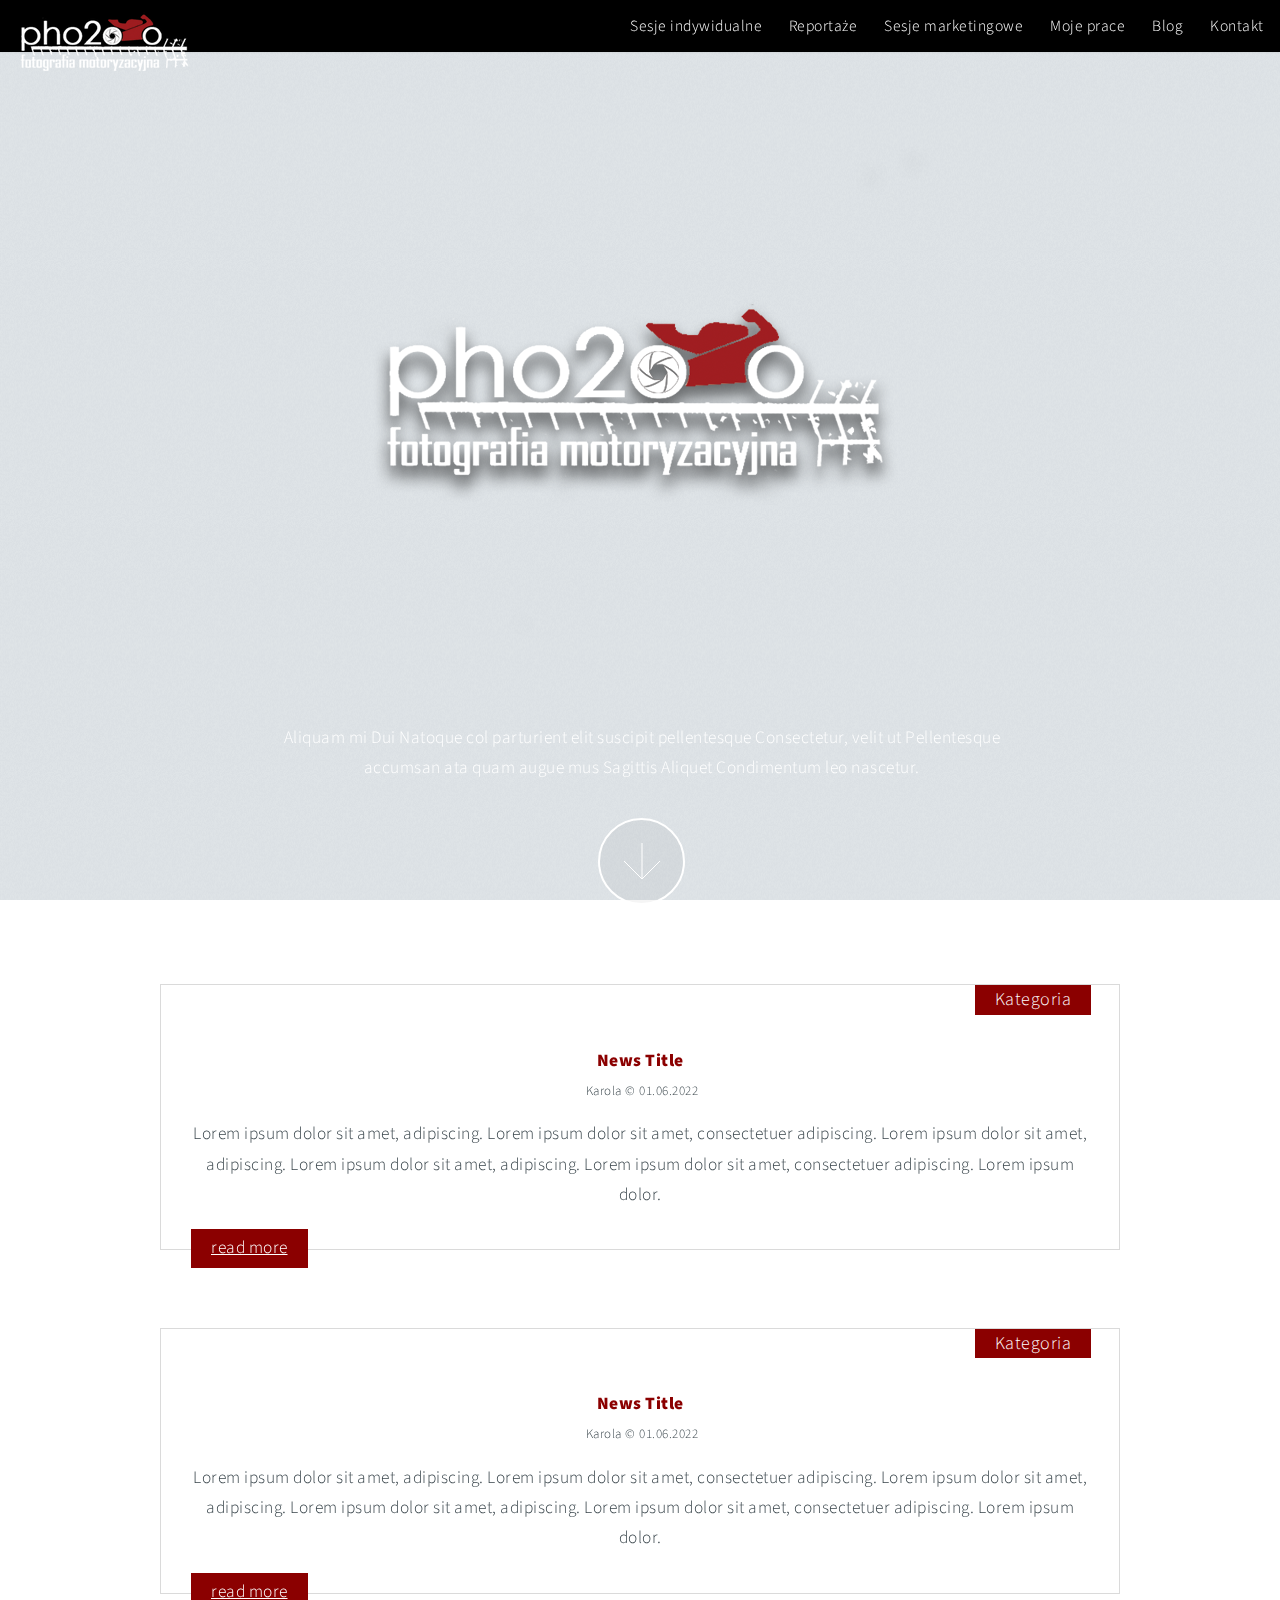
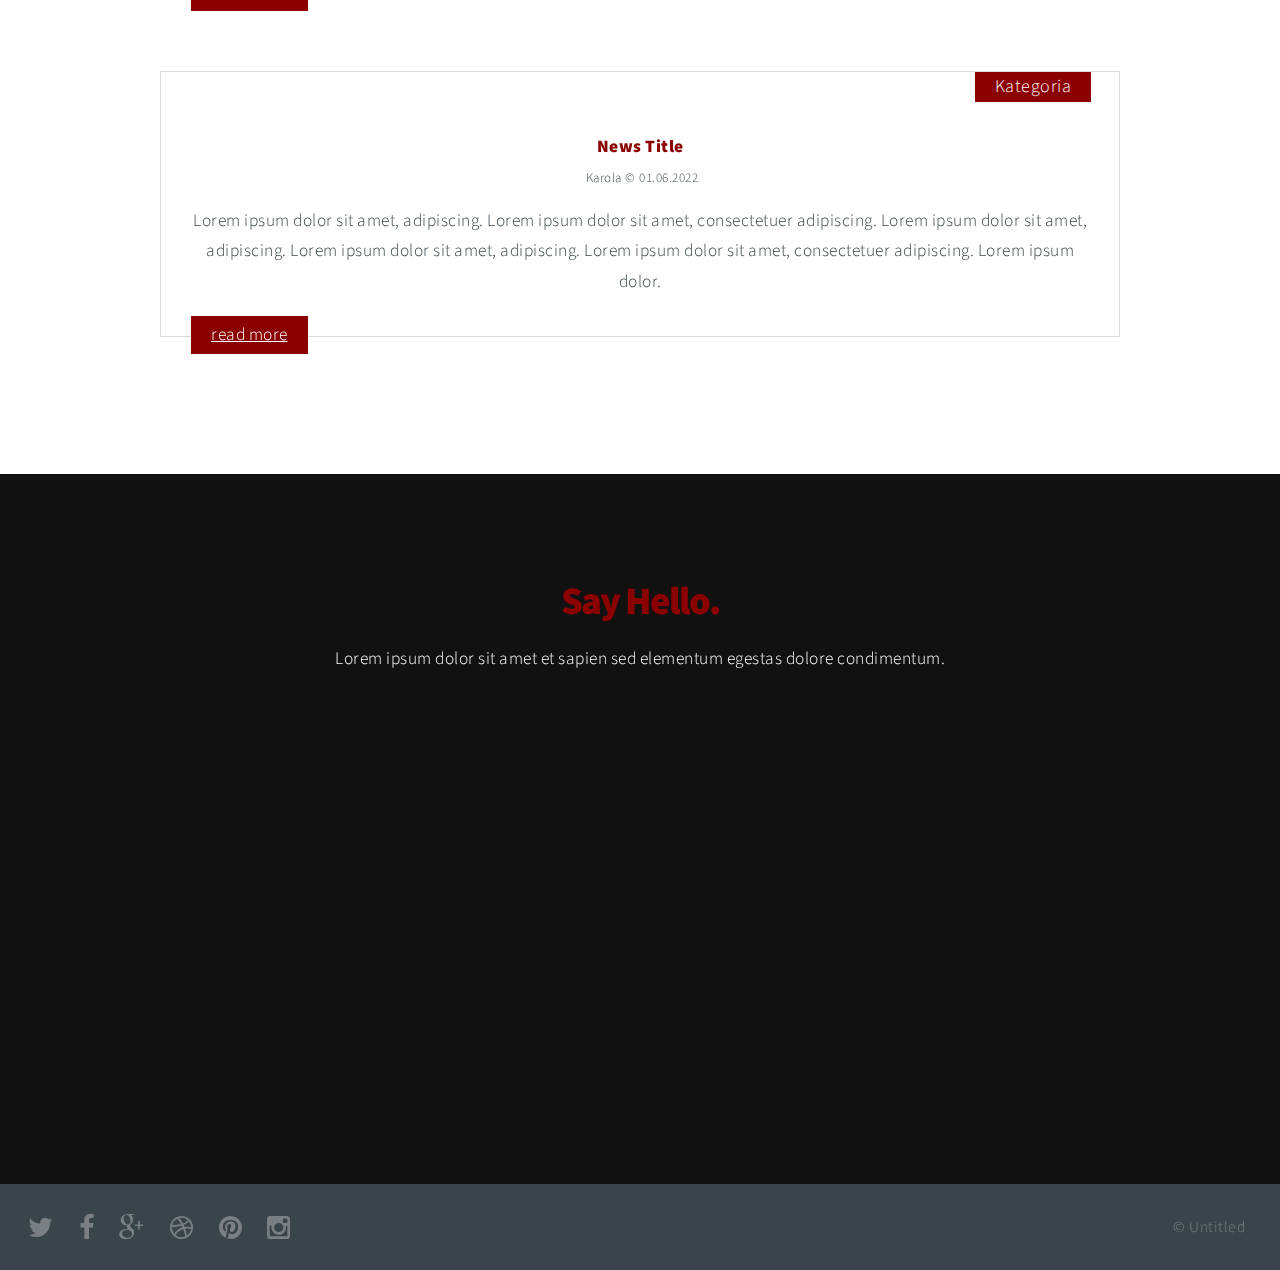
==== blog.html @ a1e2194d "first commit" ====
<!DOCTYPE HTML>
<!--
	Big Picture by Pixelarity
	pixelarity.com @pixelarity
	License: pixelarity.com/license
-->
<html>
	<head>
		<title>Untitled</title>
		<meta charset="utf-8" />
		<meta name="viewport" content="width=device-width, initial-scale=1" />
		<!--[if lte IE 8]><script src="assets/js/ie/html5shiv.js"></script><![endif]-->
		<link rel="stylesheet" href="assets/css/main.css" />
		<!--[if lte IE 8]><link rel="stylesheet" href="assets/css/ie8.css" /><![endif]-->
		<!--[if lte IE 9]><link rel="stylesheet" href="assets/css/ie9.css" /><![endif]-->
	</head>
	<body>

		<!-- Header -->
		<header id="header">
			<!-- Logo -->
				
			<a href="./index.html"><img style="margin-left: 20px;" src="images/logo/logo-biale.png"></a>	
			
			<!-- Nav -->
		
				  <nav id="nav">
					<ul>
						<li><a href="#one">Sesje indywidualne</a></li>
						<li><a href="#two">Reportaże</a></li>
						<li><a href="#three">Sesje marketingowe</a></li>
						<li><a href="#work">Moje prace</a></li>
						<li><a href="./blog.html">Blog</a></li>
						<li><a href="#contact">Kontakt</a></li>
					</ul>
				</nav>

		</header>

		<!-- Intro -->
			<section id="intro" class="main style1 dark fullscreen">
				<div class="content container 75%">
					<header>
						<img src="images/logo/cien.png">
					</header>
					<p>Aliquam mi Dui Natoque col parturient elit suscipit pellentesque Consectetur, velit ut Pellentesque accumsan ata quam augue mus Sagittis Aliquet Condimentum leo nascetur.</p>
					<footer>
						<a href="#blogCarousel" class="button style2 down">More</a>
					</footer>
				</div>
			</section>

			<div class="container cta-100 ">
				<div class="container">
				  <div class="row blog">
					<div class="col-md-12">
					  <div id="blogCarousel" class="carousel slide container-blog" data-ride="carousel">
						<ol class="carousel-indicators">
						  
						</ol>
						<!-- Carousel items -->
						<div class="carousel-inner">
						  <div class="carousel-item active">
							<div class="row">
							  <div class="col-md-4" >
								<div class="item-box-blog">
								  <div class="item-box-blog-image">
									<!--Date-->
									<div class="item-box-blog-date bg-blue-ui white"> <span class="mon">Kategoria</span> </div>
									
									<!--Image-->
									<figure> <img alt="" src="https://cdn.pixabay.com/photo/2017/02/08/14/25/computer-2048983_960_720.jpg"> </figure>
								  </div>
								  <div class="item-box-blog-body">
									<!--Heading-->
									<div class="item-box-blog-heading">
									  <a href="#" tabindex="0">
										<h5>News Title</h5>
									  </a>
									</div>
									<!--Data-->
									<div class="item-box-blog-data" style="padding: px 15px;">
									  <p><i class="fa fa-user-o"></i> Karola  &#169; 01.06.2022</p>
									</div>
									<!--Text-->
									<div class="item-box-blog-text">
									  <p>Lorem ipsum dolor sit amet, adipiscing. Lorem ipsum dolor sit amet, consectetuer adipiscing. Lorem ipsum dolor sit amet, adipiscing. Lorem ipsum dolor sit amet, adipiscing. Lorem ipsum dolor sit amet, consectetuer adipiscing. Lorem ipsum dolor.</p>
									</div>
									<div class="mt"> <a href="#" tabindex="0" class="btn bg-blue-ui white read">read more</a> </div>
									<!--Read More Button-->
								  </div>
								  
								</div>
							  </div>
							  <div class="col-md-4" >
								<div class="item-box-blog">
								  <div class="item-box-blog-image">
									<!--Date-->
									<div class="item-box-blog-date bg-blue-ui white"> <span class="mon">Kategoria</span> </div>
								
									<!--Image-->
									<figure> <img alt="" src="https://cdn.pixabay.com/photo/2017/02/08/14/25/computer-2048983_960_720.jpg"> </figure>
								  </div>
								  <div class="item-box-blog-body">
									<!--Heading-->
									<div class="item-box-blog-heading">
									  <a href="#" tabindex="0">
										<h5>News Title</h5>
									  </a>
									</div>
									<!--Data-->
									<div class="item-box-blog-data" style="padding: px 15px;">
										<p><i class="fa fa-user-o"></i> Karola  &#169; 01.06.2022</p>
									</div>
									<!--Text-->
									<div class="item-box-blog-text">
									  <p>Lorem ipsum dolor sit amet, adipiscing. Lorem ipsum dolor sit amet, consectetuer adipiscing. Lorem ipsum dolor sit amet, adipiscing. Lorem ipsum dolor sit amet, adipiscing. Lorem ipsum dolor sit amet, consectetuer adipiscing. Lorem ipsum dolor.</p>
									</div>
									<div class="mt"> <a href="#" tabindex="0" class="btn bg-blue-ui white read">read more</a> </div>
									<!--Read More Button-->
								  </div>
								  
								</div>
							  </div>

							  <div class="col-md-4" >
								<div class="item-box-blog">
								  <div class="item-box-blog-image">
									<!--Date-->
									<div class="item-box-blog-date bg-blue-ui white"> <span class="mon">Kategoria</span> </div>
									<!--Image-->
									<figure> <img alt="" src="https://cdn.pixabay.com/photo/2017/02/08/14/25/computer-2048983_960_720.jpg"> </figure>
								  </div>
								  <div class="item-box-blog-body">
									<!--Heading-->
									<div class="item-box-blog-heading">
									  <a href="#" tabindex="0">
										<h5>News Title</h5>
									  </a>
									</div>
									<!--Data-->
									<div class="item-box-blog-data" style="padding: px 15px;">
										<p><i class="fa fa-user-o"></i> Karola  &#169; 01.06.2022</p>
									</div>
									<!--Text-->
									<div class="item-box-blog-text">
									  <p>Lorem ipsum dolor sit amet, adipiscing. Lorem ipsum dolor sit amet, consectetuer adipiscing. Lorem ipsum dolor sit amet, adipiscing. Lorem ipsum dolor sit amet, adipiscing. Lorem ipsum dolor sit amet, consectetuer adipiscing. Lorem ipsum dolor.</p>
									</div>
									<div class="mt"> <a href="#" tabindex="0" class="btn bg-blue-ui white read">read more</a> </div>
									<!--Read More Button-->
								  </div>
								</div>
							  </div>
							  
							</div>
							
							<!--.row-->
						  </div>
						  <!--.item-->
						</div>
						<!--.carousel-inner-->
					  </div>
					  <!--.Carousel-->
					</div>
				  </div>
				</div>
			  </div>
		   

		<!-- Contact -->
			<section id="contact" class="main style3 secondary">
				<div class="content container">
					  
					<header>
						<h2>Say Hello.</h2>
						<p>Lorem ipsum dolor sit amet et sapien sed elementum egestas dolore condimentum.</p>
					</header>
					<div class="box container 75%">

					<!-- Contact Form -->
							<form method="post" action="#">
								<div class="row 50%">
									<div class="6u 12u(mobile)"><input type="text" name="name" placeholder="Name" /></div>
									<div class="6u 12u(mobile)"><input type="email" name="email" placeholder="Email" /></div>
								</div>
								<div class="row 50%">
									<div class="12u"><textarea name="message" placeholder="Message" rows="6"></textarea></div>
								</div>
								<div class="row">
									<div class="12u">
										<ul class="actions">
											<li><input type="submit" value="Send Message" /></li>
										</ul>
									</div>
								</div>
							</form>

					</div>
				</div>
			</section>

		<!-- Footer -->
			<footer id="footer">

				<!-- Icons -->
					<ul class="actions">
						<li><a href="#" class="icon fa-twitter"><span class="label">Twitter</span></a></li>
						<li><a href="#" class="icon fa-facebook"><span class="label">Facebook</span></a></li>
						<li><a href="#" class="icon fa-google-plus"><span class="label">Google+</span></a></li>
						<li><a href="#" class="icon fa-dribbble"><span class="label">Dribbble</span></a></li>
						<li><a href="#" class="icon fa-pinterest"><span class="label">Pinterest</span></a></li>
						<li><a href="#" class="icon fa-instagram"><span class="label">Instagram</span></a></li>
					</ul>

				<!-- Menu -->
					<ul class="menu">
						<li>&copy; Untitled</li>
					</ul>

			</footer>

		<!-- Scripts -->
			<script src="assets/js/jquery.min.js"></script>
			<script src="assets/js/jquery.poptrox.min.js"></script>
			<script src="assets/js/jquery.scrolly.min.js"></script>
			<script src="assets/js/jquery.scrollex.min.js"></script>
			<script src="assets/js/skel.min.js"></script>
			<script src="assets/js/util.js"></script>
			<!--[if lte IE 8]><script src="assets/js/ie/respond.min.js"></script><![endif]-->
			<script src="assets/js/main.js"></script>

	</body>
</html>
---- assets/css/main.css ----
@import url("http://fonts.googleapis.com/css?family=Source+Sans+Pro:300,900");
@import url("font-awesome.min.css");

/*
	Big Picture by Pixelarity
	pixelarity.com @pixelarity
	License: pixelarity.com/license
*/

/* Reset */

	html, body, div, span, applet, object, iframe, h1, h2, h3, h4, h5, h6, p, blockquote, pre, a, abbr, acronym, address, big, cite, code, del, dfn, em, img, ins, kbd, q, s, samp, small, strike, strong, sub, sup, tt, var, b, u, i, center, dl, dt, dd, ol, ul, li, fieldset, form, label, legend, table, caption, tbody, tfoot, thead, tr, th, td, article, aside, canvas, details, embed, figure, figcaption, footer, header, hgroup, menu, nav, output, ruby, section, summary, time, mark, audio, video {
		margin: 0;
		padding: 0;
		border: 0;
		font-size: 100%;
		font: inherit;
		vertical-align: baseline;
	}

	article, aside, details, figcaption, figure, footer, header, hgroup, menu, nav, section {
		display: block;
	}

	body {
		line-height: 1;
	}

	ol, ul {
		list-style: none;
	}

	blockquote, q {
		quotes: none;
	}

	blockquote:before, blockquote:after, q:before, q:after {
		content: '';
		content: none;
	}

	table {
		border-collapse: collapse;
		border-spacing: 0;
	}

	body {
		-webkit-text-size-adjust: none;
	}

/* Box Model */

	*, *:before, *:after {
		-moz-box-sizing: border-box;
		-webkit-box-sizing: border-box;
		box-sizing: border-box;
	}

/* Containers */

	.container {
		margin-left: auto;
		margin-right: auto;
	}

	.container.\31 25\25 {
		width: 100%;
		max-width: 1800px;
		min-width: 1440px;
	}

	.container.\37 5\25 {
		width: 1080px;
	}

	.container.\35 0\25 {
		width: 720px;
	}

	.container.\32 5\25 {
		width: 360px;
	}

	.container {
		width: 1440px;
	}

	@media screen and (max-width: 1920px) {

		.container.\31 25\25 {
			width: 100%;
			max-width: 1700px;
			min-width: 1360px;
		}

		.container.\37 5\25 {
			width: 1020px;
		}

		.container.\35 0\25 {
			width: 680px;
		}

		.container.\32 5\25 {
			width: 340px;
		}

		.container {
			width: 1360px;
		}

	}

	@media screen and (max-width: 1680px) {

		.container.\31 25\25 {
			width: 100%;
			max-width: 1500px;
			min-width: 1200px;
		}

		.container.\37 5\25 {
			width: 900px;
		}

		.container.\35 0\25 {
			width: 600px;
		}

		.container.\32 5\25 {
			width: 300px;
		}

		.container {
			width: 1200px;
		}

	}

	@media screen and (max-width: 1280px) {

		.container.\31 25\25 {
			width: 100%;
			max-width: 1200px;
			min-width: 960px;
		}

		.container.\37 5\25 {
			width: 720px;
		}

		.container.\35 0\25 {
			width: 480px;
		}

		.container.\32 5\25 {
			width: 240px;
		}

		.container {
			width: 960px;
		}

	}

	@media screen and (max-width: 1000px) {

		.container.\31 25\25 {
			width: 100%;
			max-width: 118.75%;
			min-width: 95%;
		}

		.container.\37 5\25 {
			width: 71.25%;
		}

		.container.\35 0\25 {
			width: 47.5%;
		}

		.container.\32 5\25 {
			width: 23.75%;
		}

		.container {
			width: 95%;
		}

	}

	@media screen and (max-width: 736px) {

		.container.\31 25\25 {
			width: 100%;
			max-width: 118.75%;
			min-width: 95%;
		}

		.container.\37 5\25 {
			width: 71.25%;
		}

		.container.\35 0\25 {
			width: 47.5%;
		}

		.container.\32 5\25 {
			width: 23.75%;
		}

		.container {
			width: 95%;
		}

	}

	@media screen and (max-width: 480px) {

		.container.\31 25\25 {
			width: 100%;
			max-width: 118.75%;
			min-width: 95%;
		}

		.container.\37 5\25 {
			width: 71.25%;
		}

		.container.\35 0\25 {
			width: 47.5%;
		}

		.container.\32 5\25 {
			width: 23.75%;
		}

		.container {
			width: 95% !important;
		}

	}

/* Grid */

	.row {
		border-bottom: solid 1px transparent;
		-moz-box-sizing: border-box;
		-webkit-box-sizing: border-box;
		box-sizing: border-box;
	}

	.row > * {
		float: left;
		-moz-box-sizing: border-box;
		-webkit-box-sizing: border-box;
		box-sizing: border-box;
	}

	.row:after, .row:before {
		content: '';
		display: block;
		clear: both;
		height: 0;
	}

	.row.uniform > * > :first-child {
		margin-top: 0;
	}

	.row.uniform > * > :last-child {
		margin-bottom: 0;
	}

	.row.\30 \25 > * {
		padding: 10px 10px 0 0px;
	}

	.row.\30 \25 {
		margin: 0px 0 -1px 0px;
	}

	.row.uniform.\30 \25 > * {
		padding: 0px 0 0 0px;
	}

	.row.uniform.\30 \25 {
		margin: 0px 0 -1px 0px;
	}

	.row > * {
		padding: 40px 0 0 40px;
	}

	.row {
		margin: -40px 0 -1px -40px;
	}

	.row.uniform > * {
		padding: 40px 0 0 40px;
	}

	.row.uniform {
		margin: -40px 0 -1px -40px;
	}

	.row.\32 00\25 > * {
		padding: 80px 0 0 80px;
	}

	.row.\32 00\25 {
		margin: -80px 0 -1px -80px;
	}

	.row.uniform.\32 00\25 > * {
		padding: 80px 0 0 80px;
	}

	.row.uniform.\32 00\25 {
		margin: -80px 0 -1px -80px;
	}

	.row.\31 50\25 > * {
		padding: 60px 0 0 60px;
	}

	.row.\31 50\25 {
		margin: -60px 0 -1px -60px;
	}

	.row.uniform.\31 50\25 > * {
		padding: 60px 0 0 60px;
	}

	.row.uniform.\31 50\25 {
		margin: -60px 0 -1px -60px;
	}

	.row.\35 0\25 > * {
		padding: 20px 0 0 20px;
	}

	.row.\35 0\25 {
		margin: -20px 0 -1px -20px;
	}

	.row.uniform.\35 0\25 > * {
		padding: 20px 0 0 20px;
	}

	.row.uniform.\35 0\25 {
		margin: -20px 0 -1px -20px;
	}

	.row.\32 5\25 > * {
		padding: 10px 0 0 10px;
	}

	.row.\32 5\25 {
		margin: -10px 0 -1px -10px;
	}

	.row.uniform.\32 5\25 > * {
		padding: 10px 0 0 10px;
	}

	.row.uniform.\32 5\25 {
		margin: -10px 0 -1px -10px;
	}

	.\31 2u, .\31 2u\24 {
		width: 100%;
		clear: none;
		margin-left: 0;
	}

	.\31 1u, .\31 1u\24 {
		width: 91.6666666667%;
		clear: none;
		margin-left: 0;
	}

	.\31 0u, .\31 0u\24 {
		width: 83.3333333333%;
		clear: none;
		margin-left: 0;
	}

	.\39 u, .\39 u\24 {
		width: 75%;
		clear: none;
		margin-left: 0;
	}

	.\38 u, .\38 u\24 {
		width: 66.6666666667%;
		clear: none;
		margin-left: 0;
	}

	.\37 u, .\37 u\24 {
		width: 58.3333333333%;
		clear: none;
		margin-left: 0;
	}

	.\36 u, .\36 u\24 {
		width: 50%;
		clear: none;
		margin-left: 0;
	}

	.\35 u, .\35 u\24 {
		width: 41.6666666667%;
		clear: none;
		margin-left: 0;
	}

	.\34 u, .\34 u\24 {
		width: 33.3333333333%;
		clear: none;
		margin-left: 0;
	}

	.\33 u, .\33 u\24 {
		width: 25%;
		clear: none;
		margin-left: 0;
	}

	.\32 u, .\32 u\24 {
		width: 16.6666666667%;
		clear: none;
		margin-left: 0;
	}

	.\31 u, .\31 u\24 {
		width: 8.3333333333%;
		clear: none;
		margin-left: 0;
	}

	.\31 2u\24 + *,
	.\31 1u\24 + *,
	.\31 0u\24 + *,
	.\39 u\24 + *,
	.\38 u\24 + *,
	.\37 u\24 + *,
	.\36 u\24 + *,
	.\35 u\24 + *,
	.\34 u\24 + *,
	.\33 u\24 + *,
	.\32 u\24 + *,
	.\31 u\24 + * {
		clear: left;
	}

	.\-11u {
		margin-left: 91.66667%;
	}

	.\-10u {
		margin-left: 83.33333%;
	}

	.\-9u {
		margin-left: 75%;
	}

	.\-8u {
		margin-left: 66.66667%;
	}

	.\-7u {
		margin-left: 58.33333%;
	}

	.\-6u {
		margin-left: 50%;
	}

	.\-5u {
		margin-left: 41.66667%;
	}

	.\-4u {
		margin-left: 33.33333%;
	}

	.\-3u {
		margin-left: 25%;
	}

	.\-2u {
		margin-left: 16.66667%;
	}

	.\-1u {
		margin-left: 8.33333%;
	}

	@media screen and (max-width: 1920px) {

		.row > * {
			padding: 40px 0 0 40px;
		}

		.row {
			margin: -40px 0 -1px -40px;
		}

		.row.uniform > * {
			padding: 40px 0 0 40px;
		}

		.row.uniform {
			margin: -40px 0 -1px -40px;
		}

		.row.\32 00\25 > * {
			padding: 80px 0 0 80px;
		}

		.row.\32 00\25 {
			margin: -80px 0 -1px -80px;
		}

		.row.uniform.\32 00\25 > * {
			padding: 80px 0 0 80px;
		}

		.row.uniform.\32 00\25 {
			margin: -80px 0 -1px -80px;
		}

		.row.\31 50\25 > * {
			padding: 60px 0 0 60px;
		}

		.row.\31 50\25 {
			margin: -60px 0 -1px -60px;
		}

		.row.uniform.\31 50\25 > * {
			padding: 60px 0 0 60px;
		}

		.row.uniform.\31 50\25 {
			margin: -60px 0 -1px -60px;
		}

		.row.\35 0\25 > * {
			padding: 20px 0 0 20px;
		}

		.row.\35 0\25 {
			margin: -20px 0 -1px -20px;
		}

		.row.uniform.\35 0\25 > * {
			padding: 20px 0 0 20px;
		}

		.row.uniform.\35 0\25 {
			margin: -20px 0 -1px -20px;
		}

		.row.\32 5\25 > * {
			padding: 10px 0 0 10px;
		}

		.row.\32 5\25 {
			margin: -10px 0 -1px -10px;
		}

		.row.uniform.\32 5\25 > * {
			padding: 10px 0 0 10px;
		}

		.row.uniform.\32 5\25 {
			margin: -10px 0 -1px -10px;
		}

		.\31 2u\28wide\29, .\31 2u\24\28wide\29 {
			width: 100%;
			clear: none;
			margin-left: 0;
		}

		.\31 1u\28wide\29, .\31 1u\24\28wide\29 {
			width: 91.6666666667%;
			clear: none;
			margin-left: 0;
		}

		.\31 0u\28wide\29, .\31 0u\24\28wide\29 {
			width: 83.3333333333%;
			clear: none;
			margin-left: 0;
		}

		.\39 u\28wide\29, .\39 u\24\28wide\29 {
			width: 75%;
			clear: none;
			margin-left: 0;
		}

		.\38 u\28wide\29, .\38 u\24\28wide\29 {
			width: 66.6666666667%;
			clear: none;
			margin-left: 0;
		}

		.\37 u\28wide\29, .\37 u\24\28wide\29 {
			width: 58.3333333333%;
			clear: none;
			margin-left: 0;
		}

		.\36 u\28wide\29, .\36 u\24\28wide\29 {
			width: 50%;
			clear: none;
			margin-left: 0;
		}

		.\35 u\28wide\29, .\35 u\24\28wide\29 {
			width: 41.6666666667%;
			clear: none;
			margin-left: 0;
		}

		.\34 u\28wide\29, .\34 u\24\28wide\29 {
			width: 33.3333333333%;
			clear: none;
			margin-left: 0;
		}

		.\33 u\28wide\29, .\33 u\24\28wide\29 {
			width: 25%;
			clear: none;
			margin-left: 0;
		}

		.\32 u\28wide\29, .\32 u\24\28wide\29 {
			width: 16.6666666667%;
			clear: none;
			margin-left: 0;
		}

		.\31 u\28wide\29, .\31 u\24\28wide\29 {
			width: 8.3333333333%;
			clear: none;
			margin-left: 0;
		}

		.\31 2u\24\28wide\29 + *,
		.\31 1u\24\28wide\29 + *,
		.\31 0u\24\28wide\29 + *,
		.\39 u\24\28wide\29 + *,
		.\38 u\24\28wide\29 + *,
		.\37 u\24\28wide\29 + *,
		.\36 u\24\28wide\29 + *,
		.\35 u\24\28wide\29 + *,
		.\34 u\24\28wide\29 + *,
		.\33 u\24\28wide\29 + *,
		.\32 u\24\28wide\29 + *,
		.\31 u\24\28wide\29 + * {
			clear: left;
		}

		.\-11u\28wide\29 {
			margin-left: 91.66667%;
		}

		.\-10u\28wide\29 {
			margin-left: 83.33333%;
		}

		.\-9u\28wide\29 {
			margin-left: 75%;
		}

		.\-8u\28wide\29 {
			margin-left: 66.66667%;
		}

		.\-7u\28wide\29 {
			margin-left: 58.33333%;
		}

		.\-6u\28wide\29 {
			margin-left: 50%;
		}

		.\-5u\28wide\29 {
			margin-left: 41.66667%;
		}

		.\-4u\28wide\29 {
			margin-left: 33.33333%;
		}

		.\-3u\28wide\29 {
			margin-left: 25%;
		}

		.\-2u\28wide\29 {
			margin-left: 16.66667%;
		}

		.\-1u\28wide\29 {
			margin-left: 8.33333%;
		}

	}

	@media screen and (max-width: 1680px) {

		.row > * {
			padding: 40px 0 0 40px;
		}

		.row {
			margin: -40px 0 -1px -40px;
		}

		.row.uniform > * {
			padding: 40px 0 0 40px;
		}

		.row.uniform {
			margin: -40px 0 -1px -40px;
		}

		.row.\32 00\25 > * {
			padding: 80px 0 0 80px;
		}

		.row.\32 00\25 {
			margin: -80px 0 -1px -80px;
		}

		.row.uniform.\32 00\25 > * {
			padding: 80px 0 0 80px;
		}

		.row.uniform.\32 00\25 {
			margin: -80px 0 -1px -80px;
		}

		.row.\31 50\25 > * {
			padding: 60px 0 0 60px;
		}

		.row.\31 50\25 {
			margin: -60px 0 -1px -60px;
		}

		.row.uniform.\31 50\25 > * {
			padding: 60px 0 0 60px;
		}

		.row.uniform.\31 50\25 {
			margin: -60px 0 -1px -60px;
		}

		.row.\35 0\25 > * {
			padding: 20px 0 0 20px;
		}

		.row.\35 0\25 {
			margin: -20px 0 -1px -20px;
		}

		.row.uniform.\35 0\25 > * {
			padding: 20px 0 0 20px;
		}

		.row.uniform.\35 0\25 {
			margin: -20px 0 -1px -20px;
		}

		.row.\32 5\25 > * {
			padding: 10px 0 0 10px;
		}

		.row.\32 5\25 {
			margin: -10px 0 -1px -10px;
		}

		.row.uniform.\32 5\25 > * {
			padding: 10px 0 0 10px;
		}

		.row.uniform.\32 5\25 {
			margin: -10px 0 -1px -10px;
		}

		.\31 2u\28normal\29, .\31 2u\24\28normal\29 {
			width: 100%;
			clear: none;
			margin-left: 0;
		}

		.\31 1u\28normal\29, .\31 1u\24\28normal\29 {
			width: 91.6666666667%;
			clear: none;
			margin-left: 0;
		}

		.\31 0u\28normal\29, .\31 0u\24\28normal\29 {
			width: 83.3333333333%;
			clear: none;
			margin-left: 0;
		}

		.\39 u\28normal\29, .\39 u\24\28normal\29 {
			width: 75%;
			clear: none;
			margin-left: 0;
		}

		.\38 u\28normal\29, .\38 u\24\28normal\29 {
			width: 66.6666666667%;
			clear: none;
			margin-left: 0;
		}

		.\37 u\28normal\29, .\37 u\24\28normal\29 {
			width: 58.3333333333%;
			clear: none;
			margin-left: 0;
		}

		.\36 u\28normal\29, .\36 u\24\28normal\29 {
			width: 50%;
			clear: none;
			margin-left: 0;
		}

		.\35 u\28normal\29, .\35 u\24\28normal\29 {
			width: 41.6666666667%;
			clear: none;
			margin-left: 0;
		}

		.\34 u\28normal\29, .\34 u\24\28normal\29 {
			width: 33.3333333333%;
			clear: none;
			margin-left: 0;
		}

		.\33 u\28normal\29, .\33 u\24\28normal\29 {
			width: 25%;
			clear: none;
			margin-left: 0;
		}

		.\32 u\28normal\29, .\32 u\24\28normal\29 {
			width: 16.6666666667%;
			clear: none;
			margin-left: 0;
		}

		.\31 u\28normal\29, .\31 u\24\28normal\29 {
			width: 8.3333333333%;
			clear: none;
			margin-left: 0;
		}

		.\31 2u\24\28normal\29 + *,
		.\31 1u\24\28normal\29 + *,
		.\31 0u\24\28normal\29 + *,
		.\39 u\24\28normal\29 + *,
		.\38 u\24\28normal\29 + *,
		.\37 u\24\28normal\29 + *,
		.\36 u\24\28normal\29 + *,
		.\35 u\24\28normal\29 + *,
		.\34 u\24\28normal\29 + *,
		.\33 u\24\28normal\29 + *,
		.\32 u\24\28normal\29 + *,
		.\31 u\24\28normal\29 + * {
			clear: left;
		}

		.\-11u\28normal\29 {
			margin-left: 91.66667%;
		}

		.\-10u\28normal\29 {
			margin-left: 83.33333%;
		}

		.\-9u\28normal\29 {
			margin-left: 75%;
		}

		.\-8u\28normal\29 {
			margin-left: 66.66667%;
		}

		.\-7u\28normal\29 {
			margin-left: 58.33333%;
		}

		.\-6u\28normal\29 {
			margin-left: 50%;
		}

		.\-5u\28normal\29 {
			margin-left: 41.66667%;
		}

		.\-4u\28normal\29 {
			margin-left: 33.33333%;
		}

		.\-3u\28normal\29 {
			margin-left: 25%;
		}

		.\-2u\28normal\29 {
			margin-left: 16.66667%;
		}

		.\-1u\28normal\29 {
			margin-left: 8.33333%;
		}

	}

	@media screen and (max-width: 1280px) {

		.row > * {
			padding: 40px 0 0 40px;
		}

		.row {
			margin: -40px 0 -1px -40px;
		}

		.row.uniform > * {
			padding: 40px 0 0 40px;
		}

		.row.uniform {
			margin: -40px 0 -1px -40px;
		}

		.row.\32 00\25 > * {
			padding: 80px 0 0 80px;
		}

		.row.\32 00\25 {
			margin: -80px 0 -1px -80px;
		}

		.row.uniform.\32 00\25 > * {
			padding: 80px 0 0 80px;
		}

		.row.uniform.\32 00\25 {
			margin: -80px 0 -1px -80px;
		}

		.row.\31 50\25 > * {
			padding: 60px 0 0 60px;
		}

		.row.\31 50\25 {
			margin: -60px 0 -1px -60px;
		}

		.row.uniform.\31 50\25 > * {
			padding: 60px 0 0 60px;
		}

		.row.uniform.\31 50\25 {
			margin: -60px 0 -1px -60px;
		}

		.row.\35 0\25 > * {
			padding: 20px 0 0 20px;
		}

		.row.\35 0\25 {
			margin: -20px 0 -1px -20px;
		}

		.row.uniform.\35 0\25 > * {
			padding: 20px 0 0 20px;
		}

		.row.uniform.\35 0\25 {
			margin: -20px 0 -1px -20px;
		}

		.row.\32 5\25 > * {
			padding: 10px 0 0 10px;
		}

		.row.\32 5\25 {
			margin: -10px 0 -1px -10px;
		}

		.row.uniform.\32 5\25 > * {
			padding: 10px 0 0 10px;
		}

		.row.uniform.\32 5\25 {
			margin: -10px 0 -1px -10px;
		}

		.\31 2u\28narrow\29, .\31 2u\24\28narrow\29 {
			width: 100%;
			clear: none;
			margin-left: 0;
		}

		.\31 1u\28narrow\29, .\31 1u\24\28narrow\29 {
			width: 91.6666666667%;
			clear: none;
			margin-left: 0;
		}

		.\31 0u\28narrow\29, .\31 0u\24\28narrow\29 {
			width: 83.3333333333%;
			clear: none;
			margin-left: 0;
		}

		.\39 u\28narrow\29, .\39 u\24\28narrow\29 {
			width: 75%;
			clear: none;
			margin-left: 0;
		}

		.\38 u\28narrow\29, .\38 u\24\28narrow\29 {
			width: 66.6666666667%;
			clear: none;
			margin-left: 0;
		}

		.\37 u\28narrow\29, .\37 u\24\28narrow\29 {
			width: 58.3333333333%;
			clear: none;
			margin-left: 0;
		}

		.\36 u\28narrow\29, .\36 u\24\28narrow\29 {
			width: 50%;
			clear: none;
			margin-left: 0;
		}

		.\35 u\28narrow\29, .\35 u\24\28narrow\29 {
			width: 41.6666666667%;
			clear: none;
			margin-left: 0;
		}

		.\34 u\28narrow\29, .\34 u\24\28narrow\29 {
			width: 33.3333333333%;
			clear: none;
			margin-left: 0;
		}

		.\33 u\28narrow\29, .\33 u\24\28narrow\29 {
			width: 25%;
			clear: none;
			margin-left: 0;
		}

		.\32 u\28narrow\29, .\32 u\24\28narrow\29 {
			width: 16.6666666667%;
			clear: none;
			margin-left: 0;
		}

		.\31 u\28narrow\29, .\31 u\24\28narrow\29 {
			width: 8.3333333333%;
			clear: none;
			margin-left: 0;
		}

		.\31 2u\24\28narrow\29 + *,
		.\31 1u\24\28narrow\29 + *,
		.\31 0u\24\28narrow\29 + *,
		.\39 u\24\28narrow\29 + *,
		.\38 u\24\28narrow\29 + *,
		.\37 u\24\28narrow\29 + *,
		.\36 u\24\28narrow\29 + *,
		.\35 u\24\28narrow\29 + *,
		.\34 u\24\28narrow\29 + *,
		.\33 u\24\28narrow\29 + *,
		.\32 u\24\28narrow\29 + *,
		.\31 u\24\28narrow\29 + * {
			clear: left;
		}

		.\-11u\28narrow\29 {
			margin-left: 91.66667%;
		}

		.\-10u\28narrow\29 {
			margin-left: 83.33333%;
		}

		.\-9u\28narrow\29 {
			margin-left: 75%;
		}

		.\-8u\28narrow\29 {
			margin-left: 66.66667%;
		}

		.\-7u\28narrow\29 {
			margin-left: 58.33333%;
		}

		.\-6u\28narrow\29 {
			margin-left: 50%;
		}

		.\-5u\28narrow\29 {
			margin-left: 41.66667%;
		}

		.\-4u\28narrow\29 {
			margin-left: 33.33333%;
		}

		.\-3u\28narrow\29 {
			margin-left: 25%;
		}

		.\-2u\28narrow\29 {
			margin-left: 16.66667%;
		}

		.\-1u\28narrow\29 {
			margin-left: 8.33333%;
		}

	}

	@media screen and (max-width: 1000px) {

		.row > * {
			padding: 40px 0 0 40px;
		}

		.row {
			margin: -40px 0 -1px -40px;
		}

		.row.uniform > * {
			padding: 40px 0 0 40px;
		}

		.row.uniform {
			margin: -40px 0 -1px -40px;
		}

		.row.\32 00\25 > * {
			padding: 80px 0 0 80px;
		}

		.row.\32 00\25 {
			margin: -80px 0 -1px -80px;
		}

		.row.uniform.\32 00\25 > * {
			padding: 80px 0 0 80px;
		}

		.row.uniform.\32 00\25 {
			margin: -80px 0 -1px -80px;
		}

		.row.\31 50\25 > * {
			padding: 60px 0 0 60px;
		}

		.row.\31 50\25 {
			margin: -60px 0 -1px -60px;
		}

		.row.uniform.\31 50\25 > * {
			padding: 60px 0 0 60px;
		}

		.row.uniform.\31 50\25 {
			margin: -60px 0 -1px -60px;
		}

		.row.\35 0\25 > * {
			padding: 20px 0 0 20px;
		}

		.row.\35 0\25 {
			margin: -20px 0 -1px -20px;
		}

		.row.uniform.\35 0\25 > * {
			padding: 20px 0 0 20px;
		}

		.row.uniform.\35 0\25 {
			margin: -20px 0 -1px -20px;
		}

		.row.\32 5\25 > * {
			padding: 10px 0 0 10px;
		}

		.row.\32 5\25 {
			margin: -10px 0 -1px -10px;
		}

		.row.uniform.\32 5\25 > * {
			padding: 10px 0 0 10px;
		}

		.row.uniform.\32 5\25 {
			margin: -10px 0 -1px -10px;
		}

		.\31 2u\28narrower\29, .\31 2u\24\28narrower\29 {
			width: 100%;
			clear: none;
			margin-left: 0;
		}

		.\31 1u\28narrower\29, .\31 1u\24\28narrower\29 {
			width: 91.6666666667%;
			clear: none;
			margin-left: 0;
		}

		.\31 0u\28narrower\29, .\31 0u\24\28narrower\29 {
			width: 83.3333333333%;
			clear: none;
			margin-left: 0;
		}

		.\39 u\28narrower\29, .\39 u\24\28narrower\29 {
			width: 75%;
			clear: none;
			margin-left: 0;
		}

		.\38 u\28narrower\29, .\38 u\24\28narrower\29 {
			width: 66.6666666667%;
			clear: none;
			margin-left: 0;
		}

		.\37 u\28narrower\29, .\37 u\24\28narrower\29 {
			width: 58.3333333333%;
			clear: none;
			margin-left: 0;
		}

		.\36 u\28narrower\29, .\36 u\24\28narrower\29 {
			width: 50%;
			clear: none;
			margin-left: 0;
		}

		.\35 u\28narrower\29, .\35 u\24\28narrower\29 {
			width: 41.6666666667%;
			clear: none;
			margin-left: 0;
		}

		.\34 u\28narrower\29, .\34 u\24\28narrower\29 {
			width: 33.3333333333%;
			clear: none;
			margin-left: 0;
		}

		.\33 u\28narrower\29, .\33 u\24\28narrower\29 {
			width: 25%;
			clear: none;
			margin-left: 0;
		}

		.\32 u\28narrower\29, .\32 u\24\28narrower\29 {
			width: 16.6666666667%;
			clear: none;
			margin-left: 0;
		}

		.\31 u\28narrower\29, .\31 u\24\28narrower\29 {
			width: 8.3333333333%;
			clear: none;
			margin-left: 0;
		}

		.\31 2u\24\28narrower\29 + *,
		.\31 1u\24\28narrower\29 + *,
		.\31 0u\24\28narrower\29 + *,
		.\39 u\24\28narrower\29 + *,
		.\38 u\24\28narrower\29 + *,
		.\37 u\24\28narrower\29 + *,
		.\36 u\24\28narrower\29 + *,
		.\35 u\24\28narrower\29 + *,
		.\34 u\24\28narrower\29 + *,
		.\33 u\24\28narrower\29 + *,
		.\32 u\24\28narrower\29 + *,
		.\31 u\24\28narrower\29 + * {
			clear: left;
		}

		.\-11u\28narrower\29 {
			margin-left: 91.66667%;
		}

		.\-10u\28narrower\29 {
			margin-left: 83.33333%;
		}

		.\-9u\28narrower\29 {
			margin-left: 75%;
		}

		.\-8u\28narrower\29 {
			margin-left: 66.66667%;
		}

		.\-7u\28narrower\29 {
			margin-left: 58.33333%;
		}

		.\-6u\28narrower\29 {
			margin-left: 50%;
		}

		.\-5u\28narrower\29 {
			margin-left: 41.66667%;
		}

		.\-4u\28narrower\29 {
			margin-left: 33.33333%;
		}

		.\-3u\28narrower\29 {
			margin-left: 25%;
		}

		.\-2u\28narrower\29 {
			margin-left: 16.66667%;
		}

		.\-1u\28narrower\29 {
			margin-left: 8.33333%;
		}

	}

	@media screen and (max-width: 736px) {

		.row > * {
			padding: 20px 0 0 20px;
		}

		.row {
			margin: -20px 0 -1px -20px;
		}

		.row.uniform > * {
			padding: 20px 0 0 20px;
		}

		.row.uniform {
			margin: -20px 0 -1px -20px;
		}

		.row.\32 00\25 > * {
			padding: 40px 0 0 40px;
		}

		.row.\32 00\25 {
			margin: -40px 0 -1px -40px;
		}

		.row.uniform.\32 00\25 > * {
			padding: 40px 0 0 40px;
		}

		.row.uniform.\32 00\25 {
			margin: -40px 0 -1px -40px;
		}

		.row.\31 50\25 > * {
			padding: 30px 0 0 30px;
		}

		.row.\31 50\25 {
			margin: -30px 0 -1px -30px;
		}

		.row.uniform.\31 50\25 > * {
			padding: 30px 0 0 30px;
		}

		.row.uniform.\31 50\25 {
			margin: -30px 0 -1px -30px;
		}

		.row.\35 0\25 > * {
			padding: 10px 0 0 10px;
		}

		.row.\35 0\25 {
			margin: -10px 0 -1px -10px;
		}

		.row.uniform.\35 0\25 > * {
			padding: 10px 0 0 10px;
		}

		.row.uniform.\35 0\25 {
			margin: -10px 0 -1px -10px;
		}

		.row.\32 5\25 > * {
			padding: 5px 0 0 5px;
		}

		.row.\32 5\25 {
			margin: -5px 0 -1px -5px;
		}

		.row.uniform.\32 5\25 > * {
			padding: 5px 0 0 5px;
		}

		.row.uniform.\32 5\25 {
			margin: -5px 0 -1px -5px;
		}

		.\31 2u\28mobile\29, .\31 2u\24\28mobile\29 {
			width: 100%;
			clear: none;
			margin-left: 0;
		}

		.\31 1u\28mobile\29, .\31 1u\24\28mobile\29 {
			width: 91.6666666667%;
			clear: none;
			margin-left: 0;
		}

		.\31 0u\28mobile\29, .\31 0u\24\28mobile\29 {
			width: 83.3333333333%;
			clear: none;
			margin-left: 0;
		}

		.\39 u\28mobile\29, .\39 u\24\28mobile\29 {
			width: 75%;
			clear: none;
			margin-left: 0;
		}

		.\38 u\28mobile\29, .\38 u\24\28mobile\29 {
			width: 66.6666666667%;
			clear: none;
			margin-left: 0;
		}

		.\37 u\28mobile\29, .\37 u\24\28mobile\29 {
			width: 58.3333333333%;
			clear: none;
			margin-left: 0;
		}

		.\36 u\28mobile\29, .\36 u\24\28mobile\29 {
			width: 50%;
			clear: none;
			margin-left: 0;
		}

		.\35 u\28mobile\29, .\35 u\24\28mobile\29 {
			width: 41.6666666667%;
			clear: none;
			margin-left: 0;
		}

		.\34 u\28mobile\29, .\34 u\24\28mobile\29 {
			width: 33.3333333333%;
			clear: none;
			margin-left: 0;
		}

		.\33 u\28mobile\29, .\33 u\24\28mobile\29 {
			width: 25%;
			clear: none;
			margin-left: 0;
		}

		.\32 u\28mobile\29, .\32 u\24\28mobile\29 {
			width: 16.6666666667%;
			clear: none;
			margin-left: 0;
		}

		.\31 u\28mobile\29, .\31 u\24\28mobile\29 {
			width: 8.3333333333%;
			clear: none;
			margin-left: 0;
		}

		.\31 2u\24\28mobile\29 + *,
		.\31 1u\24\28mobile\29 + *,
		.\31 0u\24\28mobile\29 + *,
		.\39 u\24\28mobile\29 + *,
		.\38 u\24\28mobile\29 + *,
		.\37 u\24\28mobile\29 + *,
		.\36 u\24\28mobile\29 + *,
		.\35 u\24\28mobile\29 + *,
		.\34 u\24\28mobile\29 + *,
		.\33 u\24\28mobile\29 + *,
		.\32 u\24\28mobile\29 + *,
		.\31 u\24\28mobile\29 + * {
			clear: left;
		}

		.\-11u\28mobile\29 {
			margin-left: 91.66667%;
		}

		.\-10u\28mobile\29 {
			margin-left: 83.33333%;
		}

		.\-9u\28mobile\29 {
			margin-left: 75%;
		}

		.\-8u\28mobile\29 {
			margin-left: 66.66667%;
		}

		.\-7u\28mobile\29 {
			margin-left: 58.33333%;
		}

		.\-6u\28mobile\29 {
			margin-left: 50%;
		}

		.\-5u\28mobile\29 {
			margin-left: 41.66667%;
		}

		.\-4u\28mobile\29 {
			margin-left: 33.33333%;
		}

		.\-3u\28mobile\29 {
			margin-left: 25%;
		}

		.\-2u\28mobile\29 {
			margin-left: 16.66667%;
		}

		.\-1u\28mobile\29 {
			margin-left: 8.33333%;
		}

	}

	@media screen and (max-width: 480px) {

		.row > * {
			padding: 20px 0 0 20px;
		}

		.row {
			margin: -20px 0 -1px -20px;
		}

		.row.uniform > * {
			padding: 20px 0 0 20px;
		}

		.row.uniform {
			margin: -20px 0 -1px -20px;
		}

		.row.\32 00\25 > * {
			padding: 40px 0 0 40px;
		}

		.row.\32 00\25 {
			margin: -40px 0 -1px -40px;
		}

		.row.uniform.\32 00\25 > * {
			padding: 40px 0 0 40px;
		}

		.row.uniform.\32 00\25 {
			margin: -40px 0 -1px -40px;
		}

		.row.\31 50\25 > * {
			padding: 30px 0 0 30px;
		}

		.row.\31 50\25 {
			margin: -30px 0 -1px -30px;
		}

		.row.uniform.\31 50\25 > * {
			padding: 30px 0 0 30px;
		}

		.row.uniform.\31 50\25 {
			margin: -30px 0 -1px -30px;
		}

		.row.\35 0\25 > * {
			padding: 10px 0 0 10px;
		}

		.row.\35 0\25 {
			margin: -10px 0 -1px -10px;
		}

		.row.uniform.\35 0\25 > * {
			padding: 10px 0 0 10px;
		}

		.row.uniform.\35 0\25 {
			margin: -10px 0 -1px -10px;
		}

		.row.\32 5\25 > * {
			padding: 5px 0 0 5px;
		}

		.row.\32 5\25 {
			margin: -5px 0 -1px -5px;
		}

		.row.uniform.\32 5\25 > * {
			padding: 5px 0 0 5px;
		}

		.row.uniform.\32 5\25 {
			margin: -5px 0 -1px -5px;
		}

		.\31 2u\28mobilenarrow\29, .\31 2u\24\28mobilenarrow\29 {
			width: 100%;
			clear: none;
			margin-left: 0;
		}

		.\31 1u\28mobilenarrow\29, .\31 1u\24\28mobilenarrow\29 {
			width: 91.6666666667%;
			clear: none;
			margin-left: 0;
		}

		.\31 0u\28mobilenarrow\29, .\31 0u\24\28mobilenarrow\29 {
			width: 83.3333333333%;
			clear: none;
			margin-left: 0;
		}

		.\39 u\28mobilenarrow\29, .\39 u\24\28mobilenarrow\29 {
			width: 75%;
			clear: none;
			margin-left: 0;
		}

		.\38 u\28mobilenarrow\29, .\38 u\24\28mobilenarrow\29 {
			width: 66.6666666667%;
			clear: none;
			margin-left: 0;
		}

		.\37 u\28mobilenarrow\29, .\37 u\24\28mobilenarrow\29 {
			width: 58.3333333333%;
			clear: none;
			margin-left: 0;
		}

		.\36 u\28mobilenarrow\29, .\36 u\24\28mobilenarrow\29 {
			width: 50%;
			clear: none;
			margin-left: 0;
		}

		.\35 u\28mobilenarrow\29, .\35 u\24\28mobilenarrow\29 {
			width: 41.6666666667%;
			clear: none;
			margin-left: 0;
		}

		.\34 u\28mobilenarrow\29, .\34 u\24\28mobilenarrow\29 {
			width: 33.3333333333%;
			clear: none;
			margin-left: 0;
		}

		.\33 u\28mobilenarrow\29, .\33 u\24\28mobilenarrow\29 {
			width: 25%;
			clear: none;
			margin-left: 0;
		}

		.\32 u\28mobilenarrow\29, .\32 u\24\28mobilenarrow\29 {
			width: 16.6666666667%;
			clear: none;
			margin-left: 0;
		}

		.\31 u\28mobilenarrow\29, .\31 u\24\28mobilenarrow\29 {
			width: 8.3333333333%;
			clear: none;
			margin-left: 0;
		}

		.\31 2u\24\28mobilenarrow\29 + *,
		.\31 1u\24\28mobilenarrow\29 + *,
		.\31 0u\24\28mobilenarrow\29 + *,
		.\39 u\24\28mobilenarrow\29 + *,
		.\38 u\24\28mobilenarrow\29 + *,
		.\37 u\24\28mobilenarrow\29 + *,
		.\36 u\24\28mobilenarrow\29 + *,
		.\35 u\24\28mobilenarrow\29 + *,
		.\34 u\24\28mobilenarrow\29 + *,
		.\33 u\24\28mobilenarrow\29 + *,
		.\32 u\24\28mobilenarrow\29 + *,
		.\31 u\24\28mobilenarrow\29 + * {
			clear: left;
		}

		.\-11u\28mobilenarrow\29 {
			margin-left: 91.66667%;
		}

		.\-10u\28mobilenarrow\29 {
			margin-left: 83.33333%;
		}

		.\-9u\28mobilenarrow\29 {
			margin-left: 75%;
		}

		.\-8u\28mobilenarrow\29 {
			margin-left: 66.66667%;
		}

		.\-7u\28mobilenarrow\29 {
			margin-left: 58.33333%;
		}

		.\-6u\28mobilenarrow\29 {
			margin-left: 50%;
		}

		.\-5u\28mobilenarrow\29 {
			margin-left: 41.66667%;
		}

		.\-4u\28mobilenarrow\29 {
			margin-left: 33.33333%;
		}

		.\-3u\28mobilenarrow\29 {
			margin-left: 25%;
		}

		.\-2u\28mobilenarrow\29 {
			margin-left: 16.66667%;
		}

		.\-1u\28mobilenarrow\29 {
			margin-left: 8.33333%;
		}

	}

/* Basic */

	@-ms-viewport {
		width: device-width;
	}

	html {
		height: 100%;
	}

	body {
		background: #fff;
		height: 100%;
		font-family: 'Source Sans Pro', sans-serif;
		font-weight: 300;
		font-size: 18pt;
		line-height: 1.75em;
		color: #39454b;
		letter-spacing: 0.5px;
	}

		body.is-loading *, body.is-resizing * {
			-moz-transition: none !important;
			-webkit-transition: none !important;
			-ms-transition: none !important;
			transition: none !important;
			-moz-animation: none !important;
			-webkit-animation: none !important;
			-ms-animation: none !important;
			animation: none !important;
		}

	input, textarea, select {
		font-family: 'Source Sans Pro', sans-serif;
		font-weight: 300;
		font-size: 18pt;
		line-height: 1.75em;
		color: #39454b;
		letter-spacing: 0.5px;
	}

	h1, h2, h3, h4, h5, h6 {
		font-weight: 900;
		color: inherit;
	}

	h1 a, h2 a, h3 a, h4 a, h5 a, h6 a {
		color: inherit;
		text-decoration: none;
	}

	h2 {
		font-size: 2.25em;
		letter-spacing: -2px;
		line-height: 1.25em;
		color: darkred;
	}

	strong, b {
		font-weight: 900;
		color: inherit;
	}

	em, i {
		font-style: italic;
	}

	a {
		-moz-transition: all 0.2s ease-in-out, color 0.2s ease-in-out;
		-webkit-transition: all 0.2s ease-in-out, color 0.2s ease-in-out;
		-ms-transition: all 0.2s ease-in-out, color 0.2s ease-in-out;
		transition: all 0.2s ease-in-out, color 0.2s ease-in-out;
		color: #98c593;
	}

	sub {
		position: relative;
		top: 0.5em;
		font-size: 0.8em;
	}

	sup {
		position: relative;
		top: -0.5em;
		font-size: 0.8em;
	}

	hr {
		border: 0;
		border-top: solid 1px #ddd;
	}

	blockquote {
		border-left: solid 0.5em #ddd;
		padding: 1em 0 1em 2em;
		font-style: italic;
	}

	p, ul, ol, dl, table {
		margin-bottom: 1em;
	}

	header {
		margin-bottom: 1em;
	}

		header p {
			display: block;
			margin: 1em 0 0 0;
			padding: 0 0 0.5em 0;
			color: #fff;
		}

	footer {
		margin-top: 2em;
	}

	br.clear {
		clear: both;
	}

/* Sections/Article */

	section, article {
		margin-bottom: 3em;
	}

	section > :last-child,
	article > :last-child,
	section > .content > :last-child,
	article > .content > :last-child,
	section:last-child,
	article:last-child {
		margin-bottom: 0;
	}

	.row > section, .row > article {
		margin-bottom: 0;
	}

/* Image */

	.image {
		position: relative;
		display: inline-block;
	}

		.image:before {
			content: '';
			position: absolute;
			left: 0;
			top: 0;
			width: 100%;
			height: 100%;
			background: url("images/overlay.png");
		}

		.image img {
			display: block;
			width: 100%;
		}

		.image.featured {
			display: block;
			width: 100%;
			margin: 0 0 2em 0;
		}

		.image.fit {
			display: block;
			width: 100%;
		}

		.image.left {
			float: left;
			margin: 0 2em 2em 0;
		}

		.image.centered {
			display: block;
			margin: 0 0 2em 0;
		}

			.image.centered img {
				margin: 0 auto;
				width: auto;
			}

/* List */

	ul.default {
		list-style: disc;
		padding-left: 1em;
	}

		ul.default li {
			padding-left: 0.5em;
		}

	ul.icons {
		cursor: default;
	}

		ul.icons li {
			display: inline-block;
		}

		ul.icons a {
			display: inline-block;
			width: 2em;
			height: 2em;
			line-height: 2em;
			text-align: center;
			border: 0;
		}

	ul.menu {
		cursor: default;
	}

		ul.menu li {
			display: inline-block;
			line-height: 1em;
			border-left: solid 1px rgba(145, 146, 147, 0.25);
			padding: 0 0 0 0.5em;
			margin: 0 0 0 0.5em;
		}

			ul.menu li:first-child {
				border-left: 0;
				padding-left: 0;
				margin-left: 0;
			}

	ul.actions {
		cursor: default;
	}

		ul.actions li {
			display: inline-block;
			margin: 0 0 0 0.5em;
		}

			ul.actions li:first-child {
				margin-left: 0;
			}

	ol.default {
		list-style: decimal;
		padding-left: 1.25em;
	}

		ol.default li {
			padding-left: 0.25em;
		}

/* Form */

	form label {
		display: block;
	}

	form input[type="text"],
	form input[type="email"],
	form input[type="password"],
	form select,
	form textarea {
		-moz-appearance: none;
		-webkit-appearance: none;
		-ms-appearance: none;
		appearance: none;
		-moz-transition: all 0.2s ease-in-out, color 0.2s ease-in-out;
		-webkit-transition: all 0.2s ease-in-out, color 0.2s ease-in-out;
		-ms-transition: all 0.2s ease-in-out, color 0.2s ease-in-out;
		transition: all 0.2s ease-in-out, color 0.2s ease-in-out;
		display: block;
		width: 100%;
		padding: 0.65em 0.75em;
		background: none;
		border: solid 2px darkred;
		color: inherit;
		border-radius: 0.5em;
		outline: none;
	}

		form input[type="text"]:focus,
		form input[type="email"]:focus,
		form input[type="password"]:focus,
		form select:focus,
		form textarea:focus {
			border-color: #9ac8e9;
		}

	form input[type="text"],
	form input[type="email"],
	form input[type="password"] {
		line-height: 1.35em;
	}

	form select {
		line-height: 1.35em;
	}

	form textarea {
		min-height: 8em;
	}

	form .formerize-placeholder,
	form ::-webkit-input-placeholder,
	form :-moz-placeholder,
	form ::-moz-placeholder,
	form :-ms-input-placeholder {
		color: rgba(145, 146, 147, 0.85) !important;
	}

	form ::-moz-focus-inner {
		border: 0;
	}

/* Table */

	table {
		width: 100%;
	}

		table.default {
			width: 100%;
		}

			table.default tbody tr:nth-child(2n+2) {
				background: #f4f4f4;
			}

			table.default td {
				padding: 0.5em 1em 0.5em 1em;
			}

			table.default th {
				text-align: left;
				font-weight: 900;
				padding: 0.5em 1em 0.5em 1em;
			}

			table.default thead {
				background: #444;
				color: #fff;
			}

			table.default tfoot {
				background: #eee;
			}

/* Button */

	input[type="button"],
	input[type="submit"],
	input[type="reset"],
	.button,
	button {
		-moz-appearance: none;
		-webkit-appearance: none;
		-ms-appearance: none;
		appearance: none;
		-moz-transition: all 0.2s ease-in-out;
		-webkit-transition: all 0.2s ease-in-out;
		-ms-transition: all 0.2s ease-in-out;
		transition: all 0.2s ease-in-out;
		background-color: darkred;
		border: 0;
		border-radius: 3.5em;
		color: #fff;
		cursor: pointer;
		display: inline-block;
		height: 3.5em;
		line-height: 3.5em;
		outline: 0;
		padding: 0 2em 0 2em;
		position: relative;
		text-align: center;
		text-decoration: none;
	}

		input[type="button"].down,
		input[type="submit"].down,
		input[type="reset"].down,
		.button.down,
		button.down {
			width: 5em;
			height: 5em;
			line-height: 4.5em;
			padding: 0;
			background-image: url("images/dark-arrow.svg");
			background-position: center center;
			background-repeat: no-repeat;
			text-indent: -10em;
			overflow: hidden;
		}

			input[type="button"].down.anchored,
			input[type="submit"].down.anchored,
			input[type="reset"].down.anchored,
			.button.down.anchored,
			button.down.anchored {
				bottom: 0;
				border-bottom: 0;
				border-radius: 3em 3em 0 0;
				height: 4.5em;
				margin-left: -2.5em;
			}

		input[type="button"].anchored,
		input[type="submit"].anchored,
		input[type="reset"].anchored,
		.button.anchored,
		button.anchored {
			position: absolute;
			left: 50%;
		}

		input[type="button"]:hover,
		input[type="submit"]:hover,
		input[type="reset"]:hover,
		.button:hover,
		button:hover {
			background-color: #a8d5a3;
		}

		input[type="button"]:active,
		input[type="submit"]:active,
		input[type="reset"]:active,
		.button:active,
		button:active {
			background-color: #88b583;
		}

		input[type="button"].style2,
		input[type="submit"].style2,
		input[type="reset"].style2,
		.button.style2,
		button.style2 {
			background-color: transparent;
			border: solid 2px #999;
			color: inherit;
		}

			input[type="button"].style2:hover,
			input[type="submit"].style2:hover,
			input[type="reset"].style2:hover,
			.button.style2:hover,
			button.style2:hover {
				background-color: rgba(145, 146, 147, 0.035);
			}

			input[type="button"].style2.down,
			input[type="submit"].style2.down,
			input[type="reset"].style2.down,
			.button.style2.down,
			button.style2.down {
				background-image: url("images/arrow.svg");
			}

/* Box */

	.box {
		background: #fff;
		color: #39454b;
		padding: 2em;
		opacity: 85%;
	}

		.box.style2 {
			padding: 3.5em 2.5em 3.5em 2.5em;
		}

/* Main */

	.main {
		position: relative;
		margin: 0;
		overflow-x: hidden;
	}

		.main.fullscreen {
			/*height: 100%;*/
		}

		.main.style1 {
			text-align: center;
			padding: 3em 0 3em 0;
		}

			.main.style1 h2 {
				font-size: 4.25em;
				line-height: 1em;
				letter-spacing: -4px;
			}

			.main.style1:before {
				content: '';
				display: inline-block;
				vertical-align: middle;
				height: 100%;
			}

			.main.style1 .content {
				-moz-transition: all 1s ease;
				-webkit-transition: all 1s ease;
				-ms-transition: all 1s ease;
				transition: all 1s ease;
				-moz-transform: translateZ(0);
				-webkit-transform: translateZ(0);
				-ms-transform: translateZ(0);
				transform: translateZ(0);
				opacity: 1.0;
				display: inline-block;
				vertical-align: middle;
			}

			.main.style1.inactive .content {
				opacity: 0;
			}

		.main.style2 {
			padding: 3em 0 3em 0;
			overflow: hidden;
		}

			.main.style2 .content {
				-moz-transition: all 1s ease;
				-webkit-transition: all 1s ease;
				-ms-transition: all 1s ease;
				transition: all 1s ease;
				-moz-transform: translateZ(0);
				-webkit-transform: translateZ(0);
				-ms-transform: translateZ(0);
				transform: translateZ(0);
				position: relative;
				width: 35%;
				display: inline-block;
				vertical-align: middle;
			}

			.main.style2.left:after {
				content: '';
				display: inline-block;
				vertical-align: middle;
				height: 100%;
			}

			.main.style2.left .content {
				left: 0;
			}

			.main.style2.right:before {
				content: '';
				display: inline-block;
				vertical-align: middle;
				height: 100%;
			}

			.main.style2.right .content {
				left: 65%;
			}

			.main.style2.inactive.left .content {
				left: -35%;
			}

			.main.style2.inactive.right .content {
				left: 100%;
			}

		.main.style3 {
			text-align: center;
			padding: 6em 0 6em 0;
		}

			.main.style3 .content > header {
				margin-bottom: 2em;
			}

			.main.style3.primary {
				background: #111;
			}

			.main.style3.secondary {
				background: #111;
			}

/* Dark */

	.dark {
		color: #fff;
	}

		.dark a {
			color: #fff;
		}

		.dark .button.style2 {
			border-color: inherit;
			background-color: rgba(64, 64, 64, 0.05);
		}

			.dark .button.style2:hover {
				background-color: rgba(255, 255, 255, 0.1);
			}

			.dark .button.style2.down {
				background-image: url("images/dark-arrow.svg");
			}

/* Spinner */

	@-moz-keyframes spinner-rotate {
		0% {
			-moz-transform: scale(1) rotate(0deg);
			-webkit-transform: scale(1) rotate(0deg);
			-ms-transform: scale(1) rotate(0deg);
			transform: scale(1) rotate(0deg);
		}

		100% {
			-moz-transform: scale(1) rotate(360deg);
			-webkit-transform: scale(1) rotate(360deg);
			-ms-transform: scale(1) rotate(360deg);
			transform: scale(1) rotate(360deg);
		}
	}

	@-webkit-keyframes spinner-rotate {
		0% {
			-moz-transform: scale(1) rotate(0deg);
			-webkit-transform: scale(1) rotate(0deg);
			-ms-transform: scale(1) rotate(0deg);
			transform: scale(1) rotate(0deg);
		}

		100% {
			-moz-transform: scale(1) rotate(360deg);
			-webkit-transform: scale(1) rotate(360deg);
			-ms-transform: scale(1) rotate(360deg);
			transform: scale(1) rotate(360deg);
		}
	}

	@-ms-keyframes spinner-rotate {
		0% {
			-moz-transform: scale(1) rotate(0deg);
			-webkit-transform: scale(1) rotate(0deg);
			-ms-transform: scale(1) rotate(0deg);
			transform: scale(1) rotate(0deg);
		}

		100% {
			-moz-transform: scale(1) rotate(360deg);
			-webkit-transform: scale(1) rotate(360deg);
			-ms-transform: scale(1) rotate(360deg);
			transform: scale(1) rotate(360deg);
		}
	}

	@keyframes spinner-rotate {
		0% {
			-moz-transform: scale(1) rotate(0deg);
			-webkit-transform: scale(1) rotate(0deg);
			-ms-transform: scale(1) rotate(0deg);
			transform: scale(1) rotate(0deg);
		}

		100% {
			-moz-transform: scale(1) rotate(360deg);
			-webkit-transform: scale(1) rotate(360deg);
			-ms-transform: scale(1) rotate(360deg);
			transform: scale(1) rotate(360deg);
		}
	}

/* Loader */

	@-moz-keyframes spinner-show {
		0% {
			opacity: 0;
		}

		100% {
			opacity: 1;
		}
	}

	@-webkit-keyframes spinner-show {
		0% {
			opacity: 0;
		}

		100% {
			opacity: 1;
		}
	}

	@-ms-keyframes spinner-show {
		0% {
			opacity: 0;
		}

		100% {
			opacity: 1;
		}
	}

	@keyframes spinner-show {
		0% {
			opacity: 0;
		}

		100% {
			opacity: 1;
		}
	}

	@-moz-keyframes spinner-hide {
		0% {
			-moz-transform: scale(1) rotate(0deg);
			-webkit-transform: scale(1) rotate(0deg);
			-ms-transform: scale(1) rotate(0deg);
			transform: scale(1) rotate(0deg);
			color: #ececec;
			z-index: 100001;
		}

		99% {
			-moz-transform: scale(0.5) rotate(360deg);
			-webkit-transform: scale(0.5) rotate(360deg);
			-ms-transform: scale(0.5) rotate(360deg);
			transform: scale(0.5) rotate(360deg);
			color: #ececec;
			z-index: 100001;
		}

		100% {
			-moz-transform: scale(0.5) rotate(360deg);
			-webkit-transform: scale(0.5) rotate(360deg);
			-ms-transform: scale(0.5) rotate(360deg);
			transform: scale(0.5) rotate(360deg);
			color: #ececec;
			z-index: -1;
		}
	}

	@-webkit-keyframes spinner-hide {
		0% {
			-moz-transform: scale(1) rotate(0deg);
			-webkit-transform: scale(1) rotate(0deg);
			-ms-transform: scale(1) rotate(0deg);
			transform: scale(1) rotate(0deg);
			color: #ececec;
			z-index: 100001;
		}

		99% {
			-moz-transform: scale(0.5) rotate(360deg);
			-webkit-transform: scale(0.5) rotate(360deg);
			-ms-transform: scale(0.5) rotate(360deg);
			transform: scale(0.5) rotate(360deg);
			color: #ececec;
			z-index: 100001;
		}

		100% {
			-moz-transform: scale(0.5) rotate(360deg);
			-webkit-transform: scale(0.5) rotate(360deg);
			-ms-transform: scale(0.5) rotate(360deg);
			transform: scale(0.5) rotate(360deg);
			color: #ececec;
			z-index: -1;
		}
	}

	@-ms-keyframes spinner-hide {
		0% {
			-moz-transform: scale(1) rotate(0deg);
			-webkit-transform: scale(1) rotate(0deg);
			-ms-transform: scale(1) rotate(0deg);
			transform: scale(1) rotate(0deg);
			color: #ececec;
			z-index: 100001;
		}

		99% {
			-moz-transform: scale(0.5) rotate(360deg);
			-webkit-transform: scale(0.5) rotate(360deg);
			-ms-transform: scale(0.5) rotate(360deg);
			transform: scale(0.5) rotate(360deg);
			color: #ececec;
			z-index: 100001;
		}

		100% {
			-moz-transform: scale(0.5) rotate(360deg);
			-webkit-transform: scale(0.5) rotate(360deg);
			-ms-transform: scale(0.5) rotate(360deg);
			transform: scale(0.5) rotate(360deg);
			color: #ececec;
			z-index: -1;
		}
	}

	@keyframes spinner-hide {
		0% {
			-moz-transform: scale(1) rotate(0deg);
			-webkit-transform: scale(1) rotate(0deg);
			-ms-transform: scale(1) rotate(0deg);
			transform: scale(1) rotate(0deg);
			color: #ececec;
			z-index: 100001;
		}

		99% {
			-moz-transform: scale(0.5) rotate(360deg);
			-webkit-transform: scale(0.5) rotate(360deg);
			-ms-transform: scale(0.5) rotate(360deg);
			transform: scale(0.5) rotate(360deg);
			color: #ececec;
			z-index: 100001;
		}

		100% {
			-moz-transform: scale(0.5) rotate(360deg);
			-webkit-transform: scale(0.5) rotate(360deg);
			-ms-transform: scale(0.5) rotate(360deg);
			transform: scale(0.5) rotate(360deg);
			color: #ececec;
			z-index: -1;
		}
	}

	@-moz-keyframes overlay-hide {
		0% {
			opacity: 1;
			z-index: 100000;
		}

		15% {
			opacity: 1;
			z-index: 100000;
		}

		99% {
			opacity: 0;
			z-index: 100000;
		}

		100% {
			opacity: 0;
			z-index: -1;
		}
	}

	@-webkit-keyframes overlay-hide {
		0% {
			opacity: 1;
			z-index: 100000;
		}

		15% {
			opacity: 1;
			z-index: 100000;
		}

		99% {
			opacity: 0;
			z-index: 100000;
		}

		100% {
			opacity: 0;
			z-index: -1;
		}
	}

	@-ms-keyframes overlay-hide {
		0% {
			opacity: 1;
			z-index: 100000;
		}

		15% {
			opacity: 1;
			z-index: 100000;
		}

		99% {
			opacity: 0;
			z-index: 100000;
		}

		100% {
			opacity: 0;
			z-index: -1;
		}
	}

	@keyframes overlay-hide {
		0% {
			opacity: 1;
			z-index: 100000;
		}

		15% {
			opacity: 1;
			z-index: 100000;
		}

		99% {
			opacity: 0;
			z-index: 100000;
		}

		100% {
			opacity: 0;
			z-index: -1;
		}
	}

	body {
		text-decoration: none;
	}

		body:before {
			-moz-animation: spinner-show 1.5s 1 0.25s ease forwards, spinner-hide 0.25s ease-in-out forwards !important;
			-webkit-animation: spinner-show 1.5s 1 0.25s ease forwards, spinner-hide 0.25s ease-in-out forwards !important;
			-ms-animation: spinner-show 1.5s 1 0.25s ease forwards, spinner-hide 0.25s ease-in-out forwards !important;
			animation: spinner-show 1.5s 1 0.25s ease forwards, spinner-hide 0.25s ease-in-out forwards !important;
			-moz-transform-origin: 50% 50%;
			-webkit-transform-origin: 50% 50%;
			-ms-transform-origin: 50% 50%;
			transform-origin: 50% 50%;
			-moz-osx-font-smoothing: grayscale;
			-webkit-font-smoothing: antialiased;
			font-family: FontAwesome;
			font-style: normal;
			font-weight: normal;
			text-transform: none !important;
			color: #ececec;
			content: '\f1ce';
			cursor: default;
			display: block;
			font-size: 2em;
			height: 2em;
			left: 50%;
			line-height: 2em;
			margin: -1em 0 0 -1em;
			opacity: 0;
			position: fixed;
			text-align: center;
			top: 50%;
			width: 2em;
			z-index: -1;
		}

		body:after {
			-moz-animation: overlay-hide 1.5s ease-in forwards !important;
			-webkit-animation: overlay-hide 1.5s ease-in forwards !important;
			-ms-animation: overlay-hide 1.5s ease-in forwards !important;
			animation: overlay-hide 1.5s ease-in forwards !important;
			background: #ffffff;
			content: '';
			display: block;
			height: 100%;
			left: 0;
			opacity: 0;
			position: fixed;
			top: 0;
			width: 100%;
			z-index: -1;
		}

		body.is-loading:before {
			-moz-animation: spinner-show 1.5s 1 0.25s ease forwards, spinner-rotate 0.75s infinite linear !important;
			-webkit-animation: spinner-show 1.5s 1 0.25s ease forwards, spinner-rotate 0.75s infinite linear !important;
			-ms-animation: spinner-show 1.5s 1 0.25s ease forwards, spinner-rotate 0.75s infinite linear !important;
			animation: spinner-show 1.5s 1 0.25s ease forwards, spinner-rotate 0.75s infinite linear !important;
			z-index: 100001;
		}

		body.is-loading:after {
			-moz-animation: none !important;
			-webkit-animation: none !important;
			-ms-animation: none !important;
			animation: none !important;
			opacity: 1;
			z-index: 100000;
		}

	@media (-webkit-min-device-pixel-ratio: 2) {

		body:before {
			line-height: 2.025em;
		}

	}

/* Icons */

	.icon {
		text-decoration: none;
	}

		.icon:before {
			display: inline-block;
			font-family: FontAwesome;
			font-size: 1.25em;
			text-decoration: none;
			font-style: normal;
			font-weight: normal;
			line-height: 1;
			-webkit-font-smoothing: antialiased;
			-moz-osx-font-smoothing: grayscale;
		}

		.icon > .label {
			display: none;
		}

/* Header */

	#header {
		position: fixed;
		z-index: 10000;
		left: 0;
		top: 0;
		width: 100%;
		background: #000 !important;
		background: rgba(255, 255, 255, 0.95);
		height: 3em;
		line-height: 3em;
		box-shadow: 0 0 0.15em 0 rgba(0, 0, 0, 0.1);
	}

	body {
		padding-top: 3em;
	}

	#logo {
		position: absolute;
		left: 1em;
		top: 0;
		height: 3em;
		line-height: 3em;
		letter-spacing: -1px;
	}

		#logo a {
			font-size: 1.25em;
		}

	#nav {
		position: absolute;
		right: 0.5em;
		top: 0;
		height: 3em;
		line-height: 3em;
	}

		#nav ul {
			margin: 0;
		}

			#nav ul li {
				display: inline-block;
				margin-left: 0.5em;
				font-size: 0.9em;
			}

				#nav ul li a {
					display: block;
					color: #fff;
					text-decoration: none;
					height: 3em;
					line-height: 3em;
					padding: 0 0.5em 0 0.5em;
					outline: 0;
				}

/* Intro */

	#intro {
		background: url("images/overlay.png"), url("https://demosites.io/neve-rokophoto-gb/wp-content/uploads/sites/474/2019/08/neve-rokophoto-7.jpg");
		background-size: 256px 256px, cover;
		background-attachment: fixed, fixed;
		background-position: top left, bottom center;
		background-repeat: repeat, no-repeat;
	}

/* One */

	#one {
		background: url("images/overlay.png"), url("images/indywidualne/indywidualne1.jpg");
		background-size: 256px 256px, cover;
		background-attachment: fixed, fixed;
		background-position: top left, center center;
	}

/* Two */

	#two {
		background: url("images/overlay.png"), url("images/reportaz/reportaz-1.jpg");
		background-size: 256px 256px, cover;
		background-attachment: fixed, fixed;
		background-position: top left, center center;
	}
	/* 3 */

	#three {
		background: url("images/overlay.png"), url("images/marketingowe/marketingowe1.jpg");
		background-size: 256px 256px, cover;
		background-attachment: fixed, fixed;
		background-position: top left, center center;
	}

/* Work */

	#work .row.images .image {
		-moz-transition: all 1s ease;
		-webkit-transition: all 1s ease;
		-ms-transition: all 1s ease;
		transition: all 1s ease;
		-moz-transform: translateZ(0);
		-webkit-transform: translateZ(0);
		-ms-transform: translateZ(0);
		transform: translateZ(0);
		position: relative;
		top: 0;
		left: 0;
		opacity: 1.0;
	}

	#work .row.images.inactive .image {
		opacity: 0;
	}

		#work .row.images.inactive .image.from-left {
			left: -14em;
		}

		#work .row.images.inactive .image.from-right {
			left: 14em;
		}

		#work .row.images.inactive .image.from-top {
			top: -7em;
		}

		#work .row.images.inactive .image.from-bottom {
			top: 7em;
		}

/* Contact */

	#contact {
		padding-bottom: 0;
		overflow: hidden;
	}

		#contact .box {
			-moz-transition: all 1s ease;
			-webkit-transition: all 1s ease;
			-ms-transition: all 1s ease;
			transition: all 1s ease;
			-moz-transform: translateZ(0);
			-webkit-transform: translateZ(0);
			-ms-transform: translateZ(0);
			transform: translateZ(0);
			position: relative;
			bottom: 0;
		}

		#contact.inactive .box {
			bottom: -30em;
		}

/* Footer */

	#footer {
		position: relative;
		height: 5em;
		line-height: 5em;
		margin: 0;
		background: #39454b;
		color: #999;
		color: rgba(185, 186, 187, 0.5);
		overflow: hidden;
	}

		#footer a {
			color: #999;
			color: rgba(185, 186, 187, 0.5);
		}

			#footer a:hover {
				color: #bbb;
				color: #b9babb;
			}

		#footer .actions {
			position: absolute;
			left: 1em;
			top: 0.25em;
			height: 5em;
			line-height: 5em;
			margin: 0;
		}

			#footer .actions li {
				font-size: 1.25em;
				margin: 0;
			}

				#footer .actions li a {
					padding: 0.5em;
				}

		#footer .menu {
			position: absolute;
			right: 2em;
			top: 0;
			height: 5em;
			line-height: 5em;
			margin: 0;
		}

			#footer .menu li {
				font-size: 0.9em;
			}

/* Poptrox */

	.poptrox-popup {
		-moz-box-sizing: content-box;
		-webkit-box-sizing: content-box;
		-ms-box-sizing: content-box;
		box-sizing: content-box;
		background: #fff;
		padding-bottom: 3em;
		box-shadow: 0 0.1em 0.15em 0 rgba(0, 0, 0, 0.15);
	}

		.poptrox-popup .loader {
			position: absolute;
			top: 50%;
			left: 50%;
			margin: -1em 0 0 -1em;
			width: 2em;
			height: 2em;
			display: block;
			font-size: 2em;
		}

			.poptrox-popup .loader:before {
				-moz-animation: spinner-rotate 0.75s infinite linear !important;
				-webkit-animation: spinner-rotate 0.75s infinite linear !important;
				-ms-animation: spinner-rotate 0.75s infinite linear !important;
				animation: spinner-rotate 0.75s infinite linear !important;
				-moz-osx-font-smoothing: grayscale;
				-webkit-font-smoothing: antialiased;
				font-family: FontAwesome;
				font-style: normal;
				font-weight: normal;
				text-transform: none !important;
				color: #ececec;
				content: '\f1ce';
				cursor: default;
				display: block;
				height: 2em;
				left: 0;
				line-height: 2em;
				position: absolute;
				text-align: center;
				top: 0;
				width: 2em;
			}

		.poptrox-popup .caption {
			position: absolute;
			bottom: 0;
			left: 0;
			background: #fff;
			width: 100%;
			height: 3em;
			line-height: 2.8em;
			text-align: center;
			cursor: default;
			z-index: 1;
			font-size: 0.9em;
		}

		.poptrox-popup .nav-next,
		.poptrox-popup .nav-previous {
			-moz-transition: opacity 0.2s ease-in-out;
			-webkit-transition: opacity 0.2s ease-in-out;
			-ms-transition: opacity 0.2s ease-in-out;
			transition: opacity 0.2s ease-in-out;
			position: absolute;
			top: 0;
			width: 50%;
			height: 100%;
			opacity: 0;
			cursor: pointer;
			background: rgba(0, 0, 0, 0.01);
			-webkit-tap-highlight-color: rgba(255, 255, 255, 0);
		}

		.poptrox-popup .nav-next:before,
		.poptrox-popup .nav-previous:before {
			content: '';
			position: absolute;
			width: 96px;
			height: 64px;
			background: url("images/poptrox-nav.svg");
			top: calc(50% - 1.5em);
			margin: -32px 0 0 0;
		}

		.poptrox-popup:hover .nav-next,
		.poptrox-popup:hover .nav-previous {
			opacity: 0.5;
		}

		.poptrox-popup:hover .nav-next:hover,
		.poptrox-popup:hover .nav-previous:hover {
			opacity: 1.0;
		}

		.poptrox-popup .nav-previous:before {
			-moz-transform: scaleX(-1);
			-webkit-transform: scaleX(-1);
			-ms-transform: scaleX(-1);
			transform: scaleX(-1);
			-ms-filter: "FlipH";
			filter: FlipH;
		}

		.poptrox-popup .nav-next {
			right: 0;
		}

			.poptrox-popup .nav-next:before {
				right: 0;
			}

		.poptrox-popup .nav-previous {
			left: 0;
		}

			.poptrox-popup .nav-previous:before {
				left: 0;
			}

		.poptrox-popup .closer {
			-moz-transition: opacity 0.2s ease-in-out;
			-webkit-transition: opacity 0.2s ease-in-out;
			-ms-transition: opacity 0.2s ease-in-out;
			transition: opacity 0.2s ease-in-out;
			position: absolute;
			top: 0;
			right: 0;
			width: 64px;
			height: 64px;
			text-indent: -9999px;
			z-index: 2;
			opacity: 0;
			-webkit-tap-highlight-color: rgba(255, 255, 255, 0);
		}

			.poptrox-popup .closer:before {
				content: '';
				display: block;
				position: absolute;
				right: 16px;
				top: 16px;
				width: 40px;
				height: 40px;
				border-radius: 100%;
				box-shadow: inset 0 0 0 2px #fff;
				background: url("images/poptrox-closer.svg") center center;
				color: #fff !important;
			}

		.poptrox-popup:hover .closer {
			opacity: 0.5;
		}

			.poptrox-popup:hover .closer:hover {
				opacity: 1.0;
			}

/* Touch Mode */

	body.is-touch .main {
		background-attachment: scroll !important;
	}

	body.is-touch .poptrox-popup .nav-next,
	body.is-touch .poptrox-popup .nav-previous,
	body.is-touch .poptrox-popup .closer {
		opacity: 1.0 !important;
	}

/* Wide */

	@media screen and (max-width: 1920px) {

		/* Basic */

			body, input, textarea, select {
				font-size: 17pt;
			}

		/* Main */

			.main.style2 .content {
				width: 40%;
			}

			.main.style2.right .content {
				left: 60%;
			}

			.main.style2.inactive.left .content {
				left: -40%;
			}

	}

/* Normal */

	@media screen and (max-width: 1680px) {

		/* Basic */

			body, input, textarea, select {
				font-size: 15pt;
			}

	}

/* Narrow */

	@media screen and (max-width: 1280px) {

		/* Basic */

			body, input, textarea, select {
				font-size: 13pt;
			}

		/* Main */

			.main.style2 .content {
				width: 50%;
			}

			.main.style2.right .content {
				left: 50%;
			}

			.main.style2.inactive.left .content {
				left: -50%;
			}

	}

/* Narrower */

	@media screen and (max-width: 1000px) {

		/* Basic */

			body, input, textarea, select {
				font-size: 13pt;
			}

			.container > .container {
				width: 100% !important;
			}

		/* Main */

			.main.style2 .content {
				width: 60%;
			}

			.main.style2.right .content {
				left: 40%;
			}

			.main.style2.inactive.left .content {
				left: -60%;
			}

		/* Footer */

			#footer {
				height: auto;
				line-height: inherit;
				text-align: center;
				padding: 2em 1em 2em 1em;
			}

				#footer .actions {
					position: relative;
					left: 0;
					top: 0;
					height: auto;
					line-height: inherit;
					margin: 0 0 1em 0;
				}

				#footer .menu {
					position: relative;
					right: 0;
					top: 0;
					height: auto;
					line-height: inherit;
				}

	}

/* Mobile */

	@media screen and (max-width: 736px) {

		/* Basic */

			body {
				min-width: 320px;
				font-size: 12pt;
				line-height: 1.5em;
			}

			input, textarea, select {
				font-size: 12pt;
				line-height: 1.5em;
			}

			h2 {
				font-size: 1.5em;
				letter-spacing: -1px;
			}

		/* Box */

			.box {
				padding: 1em;
			}

				.box.style2 {
					padding: 1.5em 1.25em 1.5em 1.25em;
					background-color: rgba(255, 255, 255, 0.9);
				}

		/* Main */

			.main.fullscreen {
				height: auto !important;
			}

			.main.style1 {
				padding: 4em 15px 4em 15px;
			}

				.main.style1 h2 {
					font-size: 3em;
					letter-spacing: -3px;
				}

			.main.style2 {
				padding: 6em 15px 6em 15px;
			}

				.main.style2:before, .main.style2:after {
					display: none !important;
				}

				.main.style2 .button.anchored {
					display: none;
				}

				.main.style2 .content {
					width: 100%;
					left: 0% !important;
					text-align: center;
				}

				.main.style2 .tmp {
					width: 100%;
					height: 10em;
					background-size: cover;
				}

			.main.style3 {
				text-align: center;
				padding: 3em 10px 3em 10px;
			}

		/* Header */

			#header {
				height: 2.5em;
				line-height: 2.5em;
			}

			body {
				padding-top: 2.5em;
			}

			#logo {
				text-align: center;
				position: relative;
				left: 0;
				top: 0;
				height: 2.5em;
				line-height: 2.5em;
			}

				#logo a {
					font-size: 1em;
				}

			#nav {
				display: none;
			}

		/* Footer */

			#footer .menu li {
				border-left: 0;
				padding: 1em 0 0 0;
				margin: 0;
				display: block;
			}

				#footer .menu li:first-child {
					padding-top: 0;
				}

				#footer .menu li a {
					line-height: 1.5em;
				}

		/* Poptrox */

			.poptrox-popup .nav-next:before,
			.poptrox-popup .nav-previous:before {
				width: 48px;
				height: 32px;
				background-size: contain;
				margin: -16px 0 0 0;
			}

			.poptrox-popup .closer:before {
				right: 12px;
				top: 12px;
				width: 20px;
				height: 20px;
				box-shadow: inset 0 0 0 1px #fff;
				background-size: contain;
				opacity: 0.65;
			}

	}
	.camera-icon {
		width: 150px;
	}
	/*Blog */


/*.cta-100 {
	margin-top: 100px;
	padding-left: 8%;
	padding-top: 7%;
  }*/
  .col-md-4{
	  padding-bottom:20px;
  }
  
  .white {
	color: #fff !important;
  }
  .mt{float: left;margin-top: -20px;padding-top: 20px;}
  .bg-blue-ui {
	background-color: #708198 !important;
  }
  figure img{width:300px;}
  
  #blogCarousel {
	padding-bottom: 100px;
  }
  
  .blog .carousel-indicators {
	left: 0;
	top: -50px;
	height: 50%;
  }
  
  
  /* The colour of the indicators */
  
  .blog .carousel-indicators li {
	background: #708198;
	border-radius: 50%;
	width: 8px;
	height: 8px;
  }
  
  .blog .carousel-indicators .active {
	background: #0fc9af;
  }
  
  
  
  
  .item-carousel-blog-block {
	outline: medium none;
	padding: 15px;
  }
  
  .item-box-blog {
	border: 1px solid #dadada;
	text-align: center;
	z-index: 4;
	padding: 20px;
  }
  
  .item-box-blog-image {
	position: relative;
  }
  
  .item-box-blog-image figure img {
	width: 50%;
	height: auto;
  }
  
  .item-box-blog-date {
	position: absolute;
	z-index: 5;
	padding: 4px 20px;
	top: -20px;
	right: 8px;
	background-color: darkred !important;
  }
  .item-box-blog-category {
	position: absolute;
	z-index: 5;
	padding: 4px 20px;
	top: -20px;
	left: 8px;
	background-color: darkred !important;
  }
  
  .item-box-blog-date span {
	color: #fff;
	display: block;
	text-align: center;
	line-height: 1.2;
  }
  
  .item-box-blog-date span.mon {
	font-size: 18px;
  }
  
  .item-box-blog-date span.day {
	font-size: 16px;
  }
  
  .item-box-blog-body {
	padding: 10px;
  }
  
  .item-heading-blog a h5 {
	margin: 0;
	line-height: 1;
	text-decoration:none;
	transition: color 0.3s;
  }
  
  .item-box-blog-heading a {
	  text-decoration: none;
	  color: darkred;
  }
  
  .item-box-blog-data p {
	font-size: 13px;
  }
  
  .item-box-blog-data p i {
	font-size: 12px;
  }
  
  .item-box-blog-text {
	max-height: 100px;
	overflow: hidden;
  }
  
  .mt-10 {
	float: left;
	margin-top: -10px;
	padding-top: 10px;
  }
  
  .btn.bg-blue-ui.white.read {
	cursor: pointer;
	padding: 4px 20px;
	float: left;
	margin-top: 10px;
	background-color: darkred !important;
  }
  
  .btn.bg-blue-ui.white.read:hover {
	box-shadow: 0px 5px 15px inset red;
  }
---- assets/css/ie8.css ----
/*
	Big Picture by Pixelarity
	pixelarity.com @pixelarity
	License: pixelarity.com/license
*/

/* Section/Article */

	section > .last-child,
	article > .last-child,
	section.last-child,
	article.last-child {
		margin-bottom: 0;
	}

/* Form */

	form input[type="text"],
	form input[type="email"],
	form input[type="password"],
	form select,
	form textarea {
		position: relative;
		-ms-behavior: url("assets/js/ie/PIE.htc");
		border: solid 1px #ccc;
	}

/* Button */

	input[type="button"],
	input[type="submit"],
	input[type="reset"],
	.button,
	button {
		position: relative;
		-ms-behavior: url("assets/js/ie/PIE.htc");
	}

		input[type="button"].down,
		input[type="submit"].down,
		input[type="reset"].down,
		.button.down,
		button.down {
			text-indent: 0;
		}

/* Intro */

	#intro {
		-ms-behavior: url("assets/js/ie/backgroundsize.min.htc");
		background: url("../../images/intro.jpg");
		background-size: cover;
	}

		#intro .content {
			position: relative;
			z-index: 1;
		}

		#intro:after {
			content: '';
			background: url("images/overlay.png");
			width: 100%;
			height: 100%;
			position: absolute;
			left: 0;
			top: 0;
		}

/* One */

	#one {
		-ms-behavior: url("assets/js/ie/backgroundsize.min.htc");
		background: url("../../images/one.jpg");
		background-size: cover;
	}

		#one .content {
			position: relative;
			z-index: 1;
		}

		#one.left:before, #one.right:after {
			content: '';
			background: url("images/overlay.png");
			width: 100%;
			height: 100%;
			position: absolute;
			left: 0;
			top: 0;
		}

/* Two */

	#two {
		-ms-behavior: url("assets/js/ie/backgroundsize.min.htc");
		background: url("../../images/two.jpg");
		background-size: cover;
	}

		#two .content {
			position: relative;
			z-index: 1;
		}

		#two.left:before, #two.right:after {
			content: '';
			background: url("images/overlay.png");
			width: 100%;
			height: 100%;
			position: absolute;
			left: 0;
			top: 0;
		}
---- assets/css/ie9.css ----
/*
	Big Picture by Pixelarity
	pixelarity.com @pixelarity
	License: pixelarity.com/license
*/

/* Loader */

	body:before, body:after {
		display: none !important;
	}

/* Poptrox */

	.poptrox-popup .loader {
		display: none !important;
	}
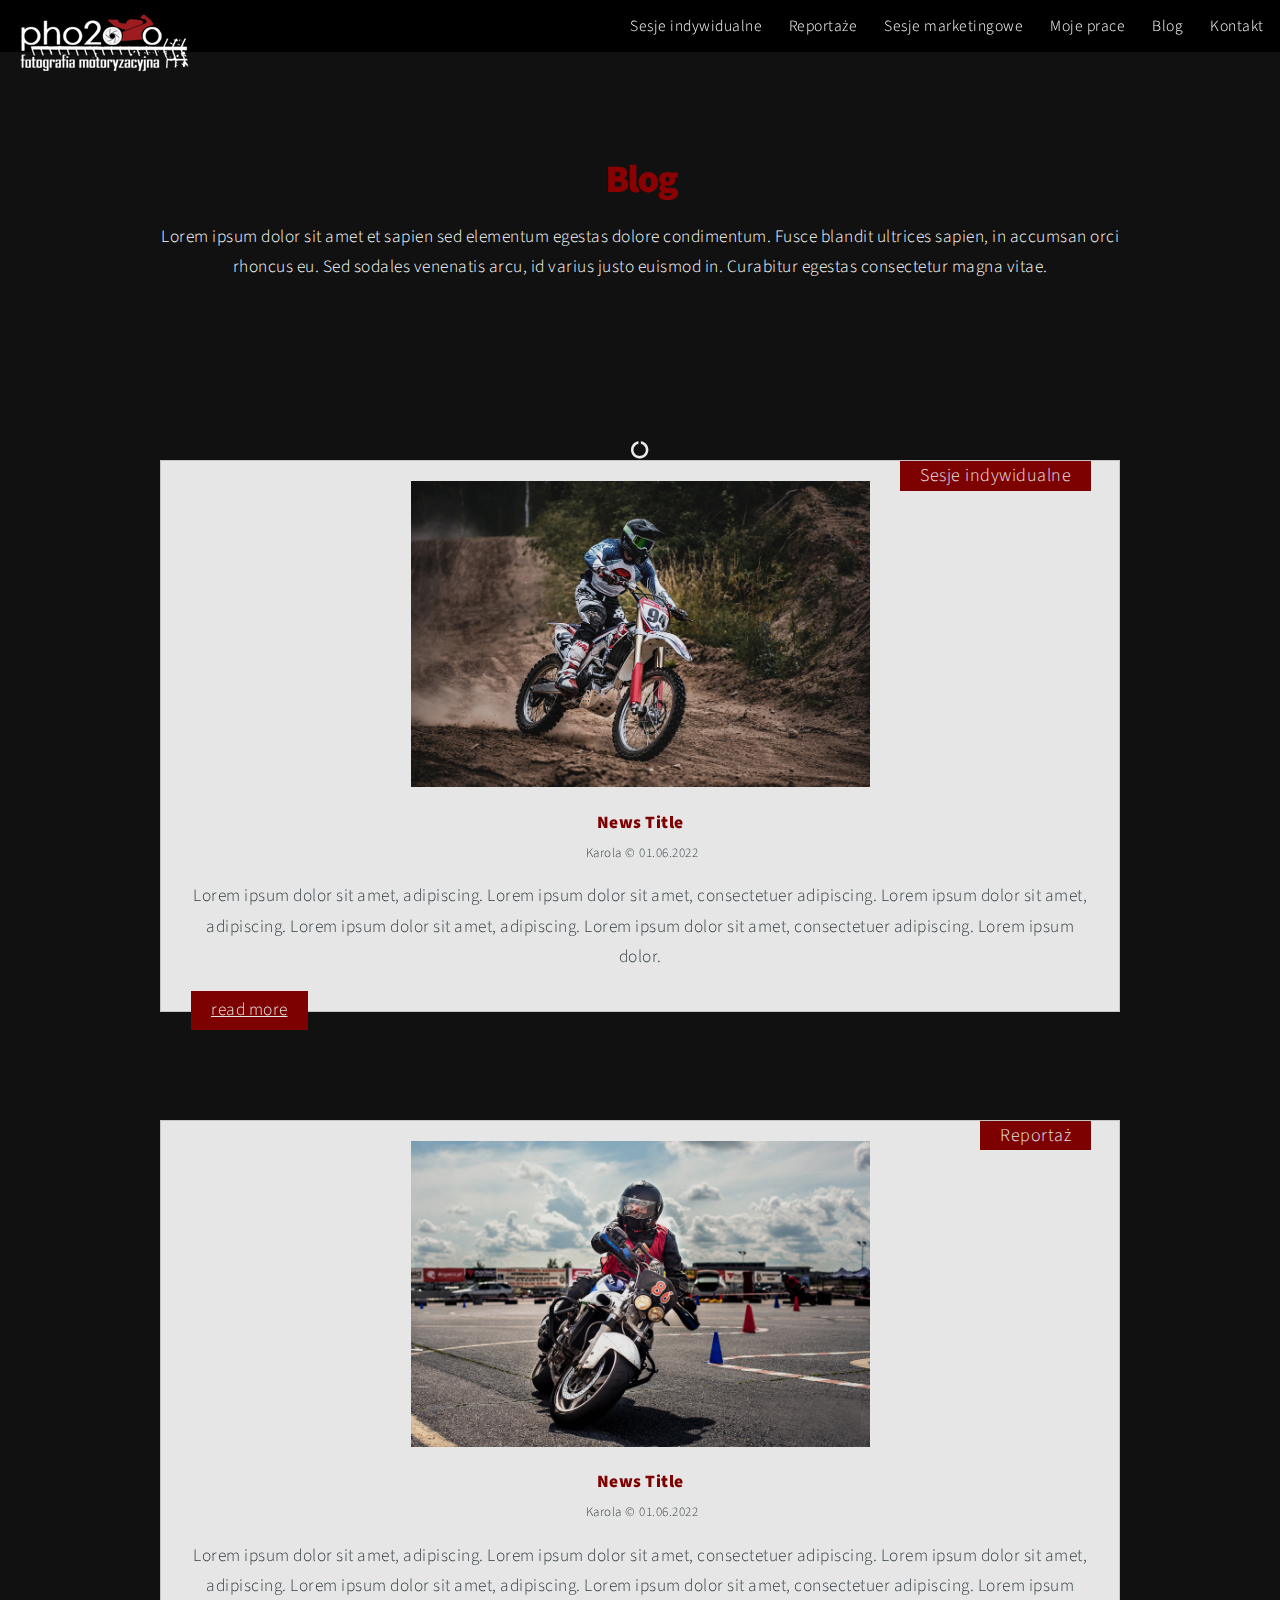
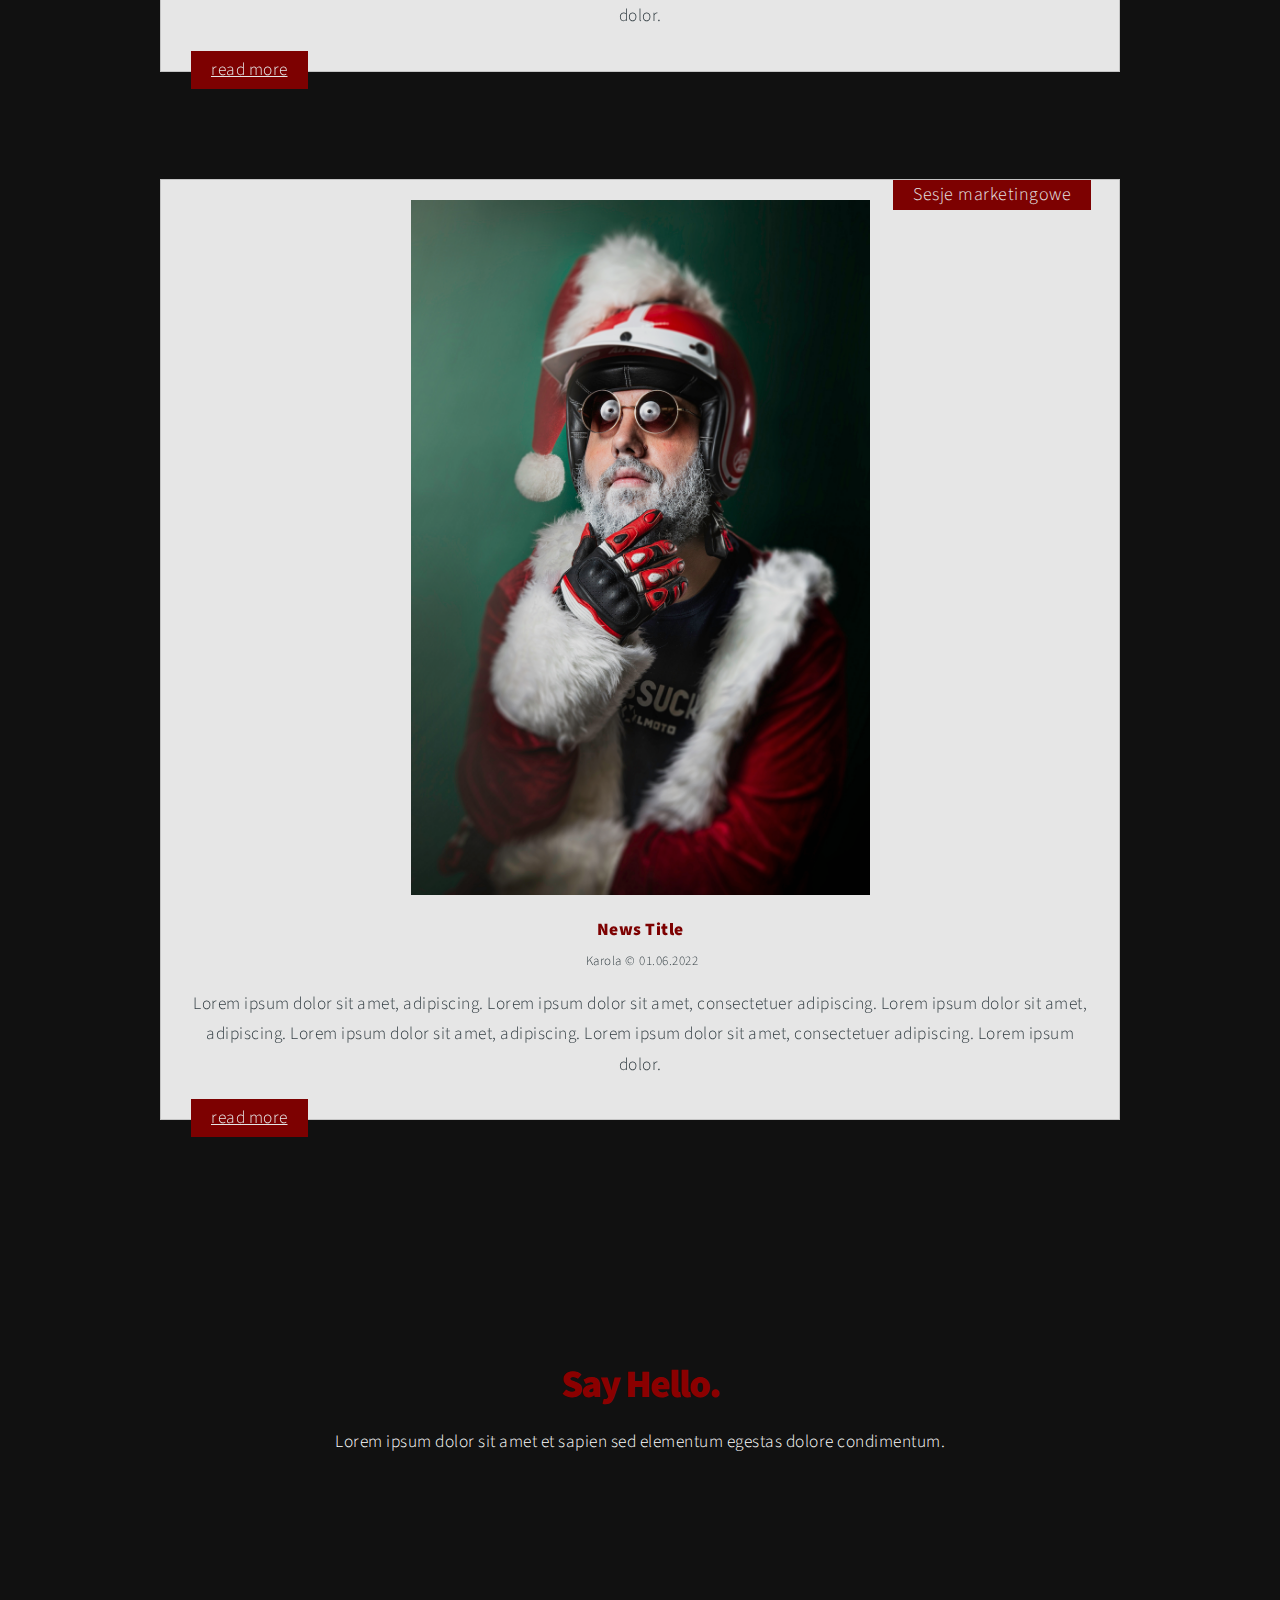
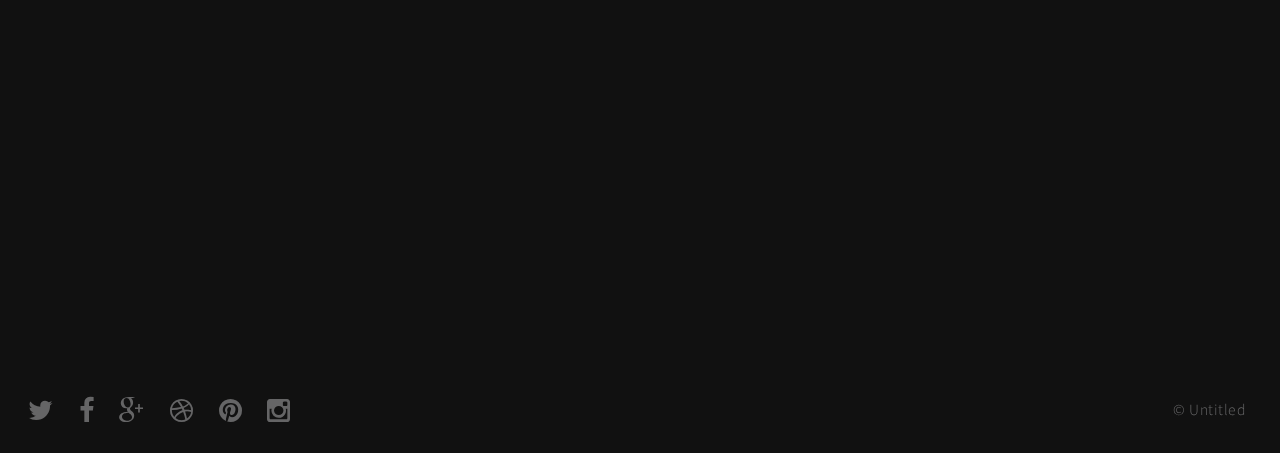
==== commit 8bc6fe08: "blackblog" ====
--- a/blog.html
+++ b/blog.html
@@ -37,7 +37,7 @@
 
 		</header>
 
-		<!-- Intro -->
+		<!-- Intro 
 			<section id="intro" class="main style1 dark fullscreen">
 				<div class="content container 75%">
 					<header>
@@ -48,16 +48,23 @@
 						<a href="#blogCarousel" class="button style2 down">More</a>
 					</footer>
 				</div>
-			</section>
-
+			</section>-->
+			<section id="work" class="main style3 primary">
+				<div class="content container">
+					<header>
+						<h2>Blog</h2>
+						<p>Lorem ipsum dolor sit amet et sapien sed elementum egestas dolore condimentum.
+						Fusce blandit ultrices sapien, in accumsan orci rhoncus eu. Sed sodales venenatis
+						arcu, id varius justo euismod in. Curabitur egestas consectetur magna vitae.</p>
+					</header>
+				</section>
+						
 			<div class="container cta-100 ">
 				<div class="container">
 				  <div class="row blog">
 					<div class="col-md-12">
 					  <div id="blogCarousel" class="carousel slide container-blog" data-ride="carousel">
-						<ol class="carousel-indicators">
-						  
-						</ol>
+						
 						<!-- Carousel items -->
 						<div class="carousel-inner">
 						  <div class="carousel-item active">
@@ -66,15 +73,15 @@
 								<div class="item-box-blog">
 								  <div class="item-box-blog-image">
 									<!--Date-->
-									<div class="item-box-blog-date bg-blue-ui white"> <span class="mon">Kategoria</span> </div>
+									<div class="item-box-blog-date bg-blue-ui white"> <span class="mon">Sesje indywidualne</span> </div>
 									
 									<!--Image-->
-									<figure> <img alt="" src="https://cdn.pixabay.com/photo/2017/02/08/14/25/computer-2048983_960_720.jpg"> </figure>
+									<figure> <a href="./indywidualne.html"><img alt="" src="images/indywidualne/indywidualne1.jpg"> </a></figure>
 								  </div>
 								  <div class="item-box-blog-body">
 									<!--Heading-->
 									<div class="item-box-blog-heading">
-									  <a href="#" tabindex="0">
+									  <a href="./indywidualne.html" tabindex="0">
 										<h5>News Title</h5>
 									  </a>
 									</div>
@@ -86,25 +93,26 @@
 									<div class="item-box-blog-text">
 									  <p>Lorem ipsum dolor sit amet, adipiscing. Lorem ipsum dolor sit amet, consectetuer adipiscing. Lorem ipsum dolor sit amet, adipiscing. Lorem ipsum dolor sit amet, adipiscing. Lorem ipsum dolor sit amet, consectetuer adipiscing. Lorem ipsum dolor.</p>
 									</div>
-									<div class="mt"> <a href="#" tabindex="0" class="btn bg-blue-ui white read">read more</a> </div>
+									<div class="mt"> <a href="./indywidualne.html" tabindex="0" class="btn bg-blue-ui white read">read more</a> </div>
 									<!--Read More Button-->
 								  </div>
 								  
 								</div>
 							  </div>
+							  
 							  <div class="col-md-4" >
 								<div class="item-box-blog">
 								  <div class="item-box-blog-image">
 									<!--Date-->
-									<div class="item-box-blog-date bg-blue-ui white"> <span class="mon">Kategoria</span> </div>
+									<div class="item-box-blog-date bg-blue-ui white"> <span class="mon">Reportaż</span> </div>
 								
 									<!--Image-->
-									<figure> <img alt="" src="https://cdn.pixabay.com/photo/2017/02/08/14/25/computer-2048983_960_720.jpg"> </figure>
+									<figure> <a href="./reportaze.html"><img alt="" src="images/reportaz/reportaz-1.jpg"> </a></figure>
 								  </div>
 								  <div class="item-box-blog-body">
 									<!--Heading-->
 									<div class="item-box-blog-heading">
-									  <a href="#" tabindex="0">
+									  <a href="./reportaze.html" tabindex="0">
 										<h5>News Title</h5>
 									  </a>
 									</div>
@@ -116,7 +124,7 @@
 									<div class="item-box-blog-text">
 									  <p>Lorem ipsum dolor sit amet, adipiscing. Lorem ipsum dolor sit amet, consectetuer adipiscing. Lorem ipsum dolor sit amet, adipiscing. Lorem ipsum dolor sit amet, adipiscing. Lorem ipsum dolor sit amet, consectetuer adipiscing. Lorem ipsum dolor.</p>
 									</div>
-									<div class="mt"> <a href="#" tabindex="0" class="btn bg-blue-ui white read">read more</a> </div>
+									<div class="mt"> <a href="./reportaze.html" tabindex="0" class="btn bg-blue-ui white read">read more</a> </div>
 									<!--Read More Button-->
 								  </div>
 								  
@@ -127,14 +135,14 @@
 								<div class="item-box-blog">
 								  <div class="item-box-blog-image">
 									<!--Date-->
-									<div class="item-box-blog-date bg-blue-ui white"> <span class="mon">Kategoria</span> </div>
+									<div class="item-box-blog-date bg-blue-ui white"> <span class="mon">Sesje marketingowe</span> </div>
 									<!--Image-->
-									<figure> <img alt="" src="https://cdn.pixabay.com/photo/2017/02/08/14/25/computer-2048983_960_720.jpg"> </figure>
+									<figure> <a href="./marketingowe.html"><img alt="" src="images/marketingowe/marketingowe1.jpg"></a> </figure>
 								  </div>
 								  <div class="item-box-blog-body">
 									<!--Heading-->
 									<div class="item-box-blog-heading">
-									  <a href="#" tabindex="0">
+									  <a href="./marketingowe.html" tabindex="0">
 										<h5>News Title</h5>
 									  </a>
 									</div>
@@ -146,7 +154,7 @@
 									<div class="item-box-blog-text">
 									  <p>Lorem ipsum dolor sit amet, adipiscing. Lorem ipsum dolor sit amet, consectetuer adipiscing. Lorem ipsum dolor sit amet, adipiscing. Lorem ipsum dolor sit amet, adipiscing. Lorem ipsum dolor sit amet, consectetuer adipiscing. Lorem ipsum dolor.</p>
 									</div>
-									<div class="mt"> <a href="#" tabindex="0" class="btn bg-blue-ui white read">read more</a> </div>
+									<div class="mt"> <a href="./marketingowe.html" tabindex="0" class="btn bg-blue-ui white read">read more</a> </div>
 									<!--Read More Button-->
 								  </div>
 								</div>
--- a/assets/css/main.css
+++ b/assets/css/main.css
@@ -2977,7 +2977,6 @@
 		height: 5em;
 		line-height: 5em;
 		margin: 0;
-		background: #39454b;
 		color: #999;
 		color: rgba(185, 186, 187, 0.5);
 		overflow: hidden;
@@ -3231,6 +3230,7 @@
 
 			body, input, textarea, select {
 				font-size: 15pt;
+				background: #111;
 			}
 
 	}
@@ -3521,6 +3521,9 @@
 	text-align: center;
 	z-index: 4;
 	padding: 20px;
+	margin-top: 30px;
+	background: #fff;
+	opacity: 90%;
   }
   
   .item-box-blog-image {
